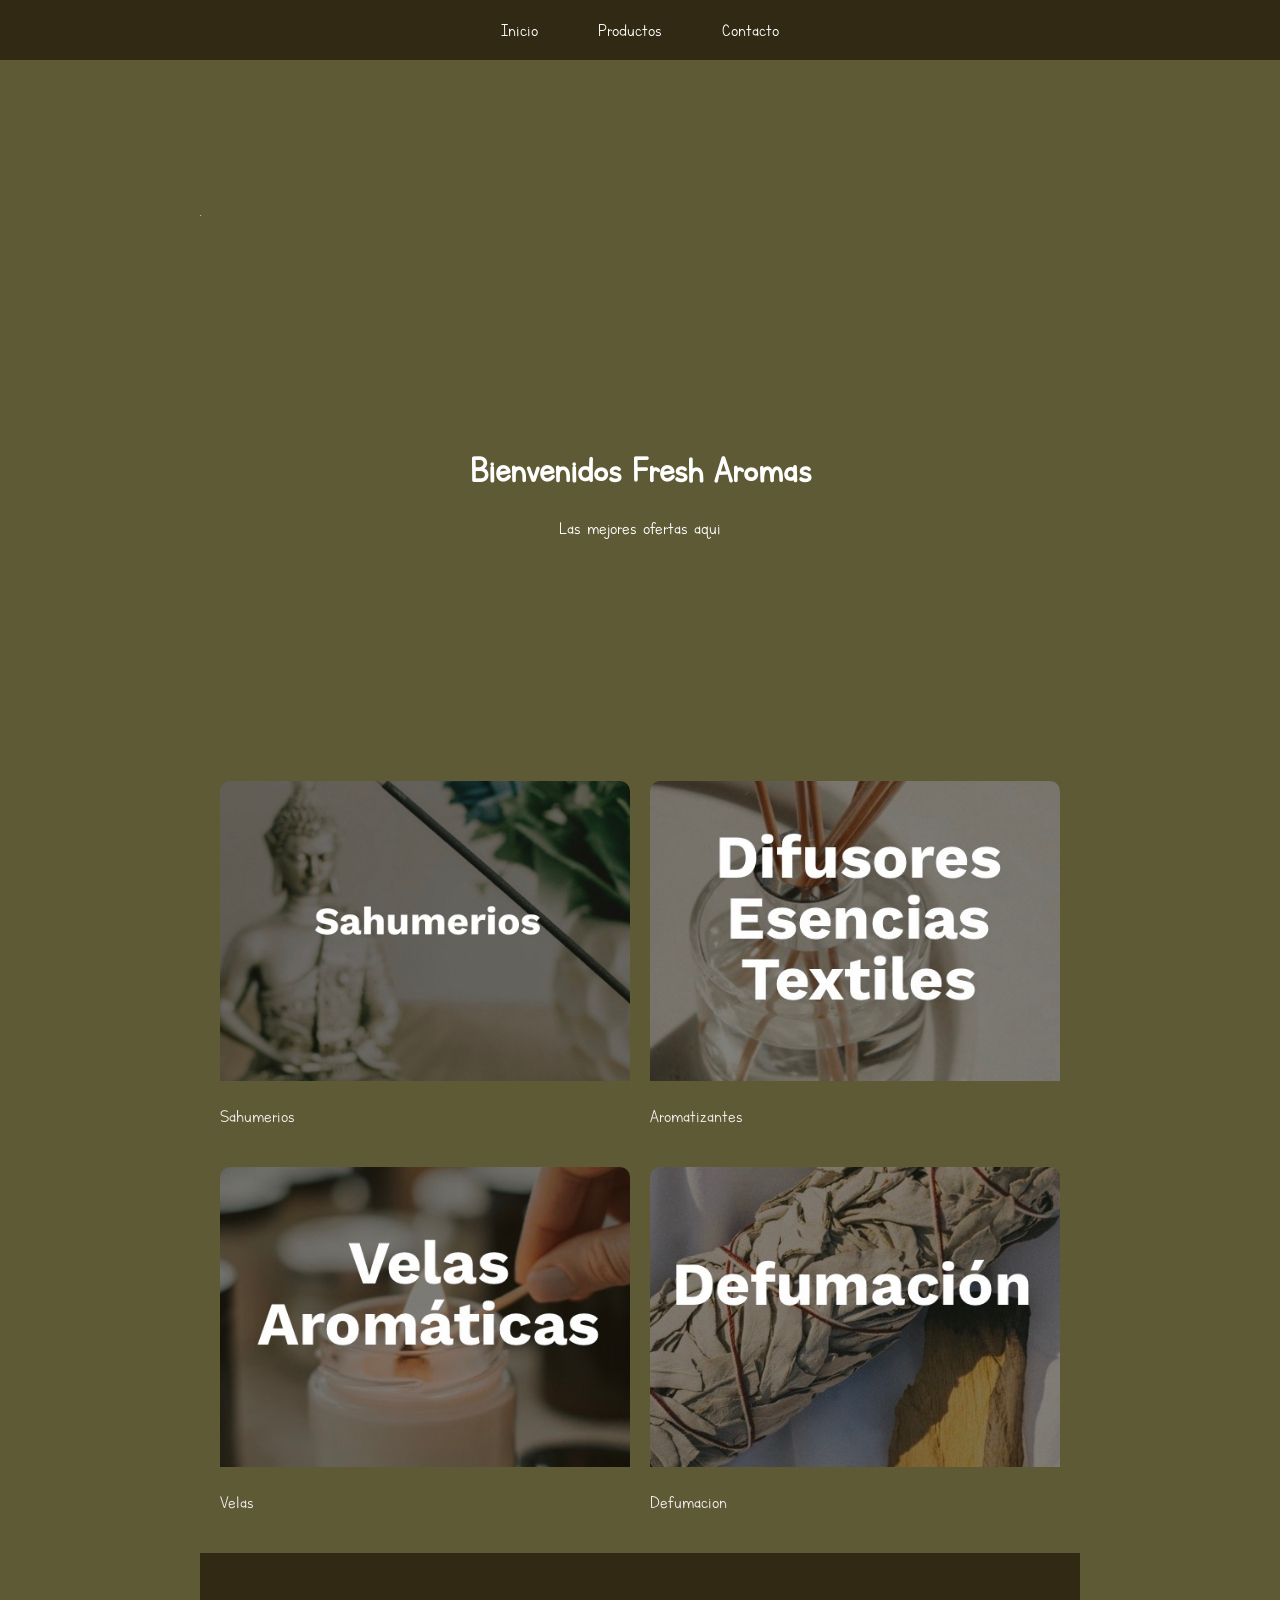
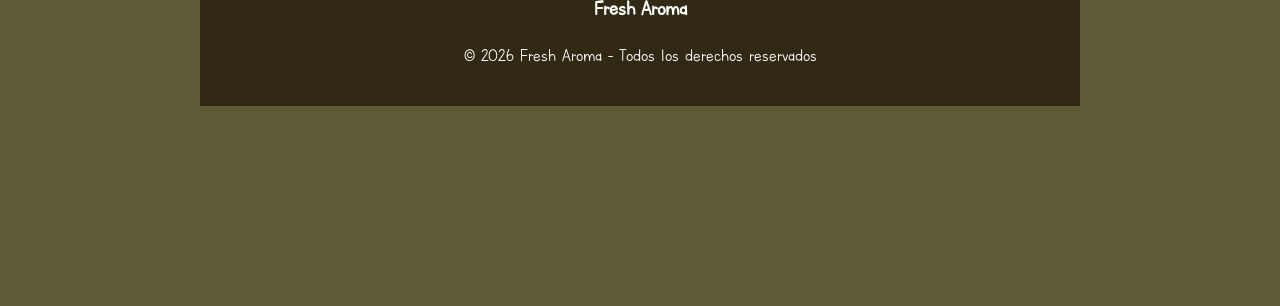
==== index.html @ 092d86e5 "Update index.html" ====
<!DOCTYPE html>
<html lang="es">
<head>
    <meta charset="UTF-8">
    <title>Fresh Aroma</title>
    <link rel="stylesheet" href="style.css">
    <link rel="shortcut icon" href="contenido\logo 2.png" />.
    <meta name="viewport" content="width=device-width, initial-scale=1.0">
</head>

<div class="menu-fijo">    
    <nav style="display: flex; gap: 20px;">
        <a href="index.html">Inicio</a>
        <a href="sahumerios.html">Productos</a>
        <a href="contacto.html">Contacto</a>
    </nav>
</div>

<header class="banner-container">
    <video autoplay muted loop playsinline id="banner-video">
      <source src="contenido\vid3.mp4" type="video/mp4">
      Tu navegador no soporta videos.  
    </video>
    
    <div class="banner-content">
        <h1>Bienvenidos Fresh Aromas</h1>
        <p>Las mejores ofertas aqui</p>
    </div>
</header>

<section class="contenedor-secciones">
  <div class="seccion-item">
    <img src="contenido\IMG_5991.jpeg" alt="Sahumerios">
    <p>Sahumerios</p>
</div>

<div class="seccion-item">
    <img src="contenido\IMG_5992.jpeg" alt="Aromatizantes">
    <p>Aromatizantes</p>
</div>

<div class="seccion-item">
    <img src="contenido\IMG_5993.jpeg" alt="Velas">
    <p>Velas</p>
</div>

<div class="seccion-item">
    <img src="contenido\IMG_5994.jpeg" alt="Defumacion">
    <p>Defumacion</p>
</div>

</section>
    
<footer>
<h3>Fresh Aroma</h3>
<p>© 2026 Fresh Aroma - Todos los derechos reservados</p>
</footer>

</html>
---- style.css ----
@font-face {
    
    font-family: "Test";
    src: url('contenido/test.ttf') format('truetype');
}

body {
    
    font-family: "Test", Arial, sans-serif;
    font-size: 20px;
    background: #5e5a35;
    color: #f4efef;
    margin: 200px;
    padding: 0;
    
}

.banner-container {
position: relative;
height: 60vh;
overflow: hidden;
display: flex;
align-items: center;
justify-content: center;
color: #ffffff;
    
}

#banner-video{
    
    position: absolute;
    top: 0;
    left: 0;
    width: 100%;
    height: 100%;
    object-fit: cover;
    z-index: -1;
    
}

.banner-container::after{
    
    content: "";
    position: absolute;
    top: 0;
    left: 0;
    width: 0;
    height: 0;
    background: rgb(0, 0, 0);
    z-index: 0;
    
}

.banner-content {
    
    position: relative;
    z-index: 1;
    text-align: center;
    
}

.banner-principal {
    
   display:flex;
   flex-direction: column;
   justify-content: center;
   align-items: center;
   text-align: center;
   gap: 10px;
    
}

.fresh-aromas {
    
    font-style: italic;
display:flex;
   justify-content: center;
   align-items: center;
   text-align: center;
   height: 100px;
    
}

header img{
    
    max-width: 100%;
    max-height: 200px;
    height: auto;
    object-fit: cover;
    margin-top: 15px;
    display: block;
    
}

.contenedor-secciones {
    
    display: grid;
    grid-template-columns: repeat(2,1fr);
    gap: 20px;
    padding: 20px;
    max-width: 1000px;
    margin: 0 auto;
    
}

.seccion-item{
    
    position: relative;
    overflow: hidden;
    border-radius: 10px;
    cursor: pointer;
    
}

.seccion-item img {
    
    width: 100%;
    height: 300px;
    object-fit: cover;
    transition: transform 0.5s ease;
    
}

.seccion-item:hover img{
    
    transform: scale(1.1);
    
}

.navegacion-principal ul{
    
    display: flex;
    justify-content: center;
    list-style: none;
    gap:30px;
    padding: 20px 0;
    
}

.navegacion-principal a{
    
    color: #f8f7f7;
   text-decoration: none;
   font-weight: bold;
    
}

button{
    
    background: #726240;
    color: white;
    border: none;
    padding: 10px 20px;
    border-radius: 5px;
    cursor: pointer;
    
}

button:hover{
    
 background: #493d24;
    
}

footer{
    
    background: #312913;
    color: white;
    text-align: center;
    padding: 20px;
    
}

@media (max-width: 768px) {
    
    footer{
        
        flex-direction :column;
        align-items:center;
        
    }
    
}

.productos {
    
    padding: 40px;
    text-align: center;
    
}

/* GRILLA */

.grid-productos {
    
    display: grid;
    grid-template-columns: repeat(auto-fit, minmax(250px, 1fr));
    gap: 30px;
    margin-top: 30px;
    
}

/* TARJETA */

.producto {
    
    background: white;
    border-radius: 12px;
    padding: 15px;
    box-shadow: 0px 4px 10px rgba(0, 0, 0, 0.678);
    transition: transform 0.2s;
    
}

.producto:hover {
    
    transform: scale(1.05);
    
}

/* IMAGEN */

.producto img {
    
    width: 100%;
    border-radius: 10px;
    
}

/* TEXTO */

.producto h3 {
    
    margin-top: 10px;
    color: rgb(90, 87, 87)
    
}

.producto p {
    
    font-size: 14px;
    color: #555;
    
}

/* PRECIO */

.precio {
    
    font-weight: bold;
    color: #25ac46;
    margin: 10px 0;
    
}

/* BOTÓN */

.producto button {
    
    background-color: #7a4b2c;
    color: white;
    border: none;
    padding: 10px 15px;
    border-radius: 8px;
    cursor: pointer;
    
}

.producto button:hover {
    
    background-color: #7a4b2c;
    color: white;
}

.intro {
    
text-align: center;
padding: 20px;
    
}

h1 {
    
text-align: center;
    
}

.menu-fijo {
    
    position: fixed; /* Fija el menú */
    top: 0;          /* Alinea arriba */
    left: 0;
    width: 100%;    /* Ancho completo */
    background-color: #312913; /* Color de fondo */
    color: white;
    z-index: 1000;  /* Asegura que esté por encima de todo */
    height: 60px;    /* Altura definida */
    text-align: center;
    
}

.menu-fijo nav {
    
display: flex;
justify-content: center;
align-items: center;
gap: 40px;
height: 100%;
    
}

.menu-fijo ul {
    
    margin: 0;
    padding: 0;
    list-style: none;
    display: flex;
    justify-content: center;
    line-height: 60px;
    text-align: center;
    
}

.menu-fijo a {
    
    text-decoration: none;
    color: white;
    padding: 0 20px;
    display: block;
    text-align: center;
    
}

.beneficios {
    
padding: 40px;
text-align: center;
background-color: #5e5a35;
    
}

.lista-beneficios {
    
display: grid;
grid-template-columns: repeat(3, 1fr);
gap: 40px;
max-width: 1000px;
margin: 0 auto;
    
}

.beneficio {
    
text-align: center;
    
}

.beneficio h3 {
    
margin: 0 0 10px 0;
    
}

.beneficio p {
    
margin: 0;
    
}

/* Links sin seleccionar */

a {
    
    color: #d6c091;
    text-decoration: none;
    
}

/* Links cuando el mouse pasa por encima */

a:hover {
    
    color: #faf6f1;
    text-decoration: underline;
    
}

.carrito{
    width: 90%;
    margin: 50px auto;
    text-align: center;
}

.carrito table{
    width: 100%;
    border-collapse: collapse;
    margin: 20px 0;
}

.carrito th,
.carrito td{
    border: 1px solid #ccc;
    padding: 10px;
}

.carrito th{
    background-color: #e6d3b3;
}

.carrito input{
    width: 60px;
    text-align: center;
}

.carrito button{
    padding: 10px 20px;
    margin-top: 15px;
    font-size: 16px;
    cursor: pointer;
}

#resultado{
    margin-top: 20px;
    font-size: 18px;
}
table {
    margin: 20px auto;
}

th {
    color: #312913;
    font-weight: bold;
}

td {
    background-color: #f5f0e6;
    color: #312913;
}

select {
    padding: 5px;
    border-radius: 5px;
}

#resultado {
    background-color: #e6d3b3;
    color: #312913;
    padding: 15px;
    border-radius: 10px;
    width: 50%;
    margin: 20px auto;
}
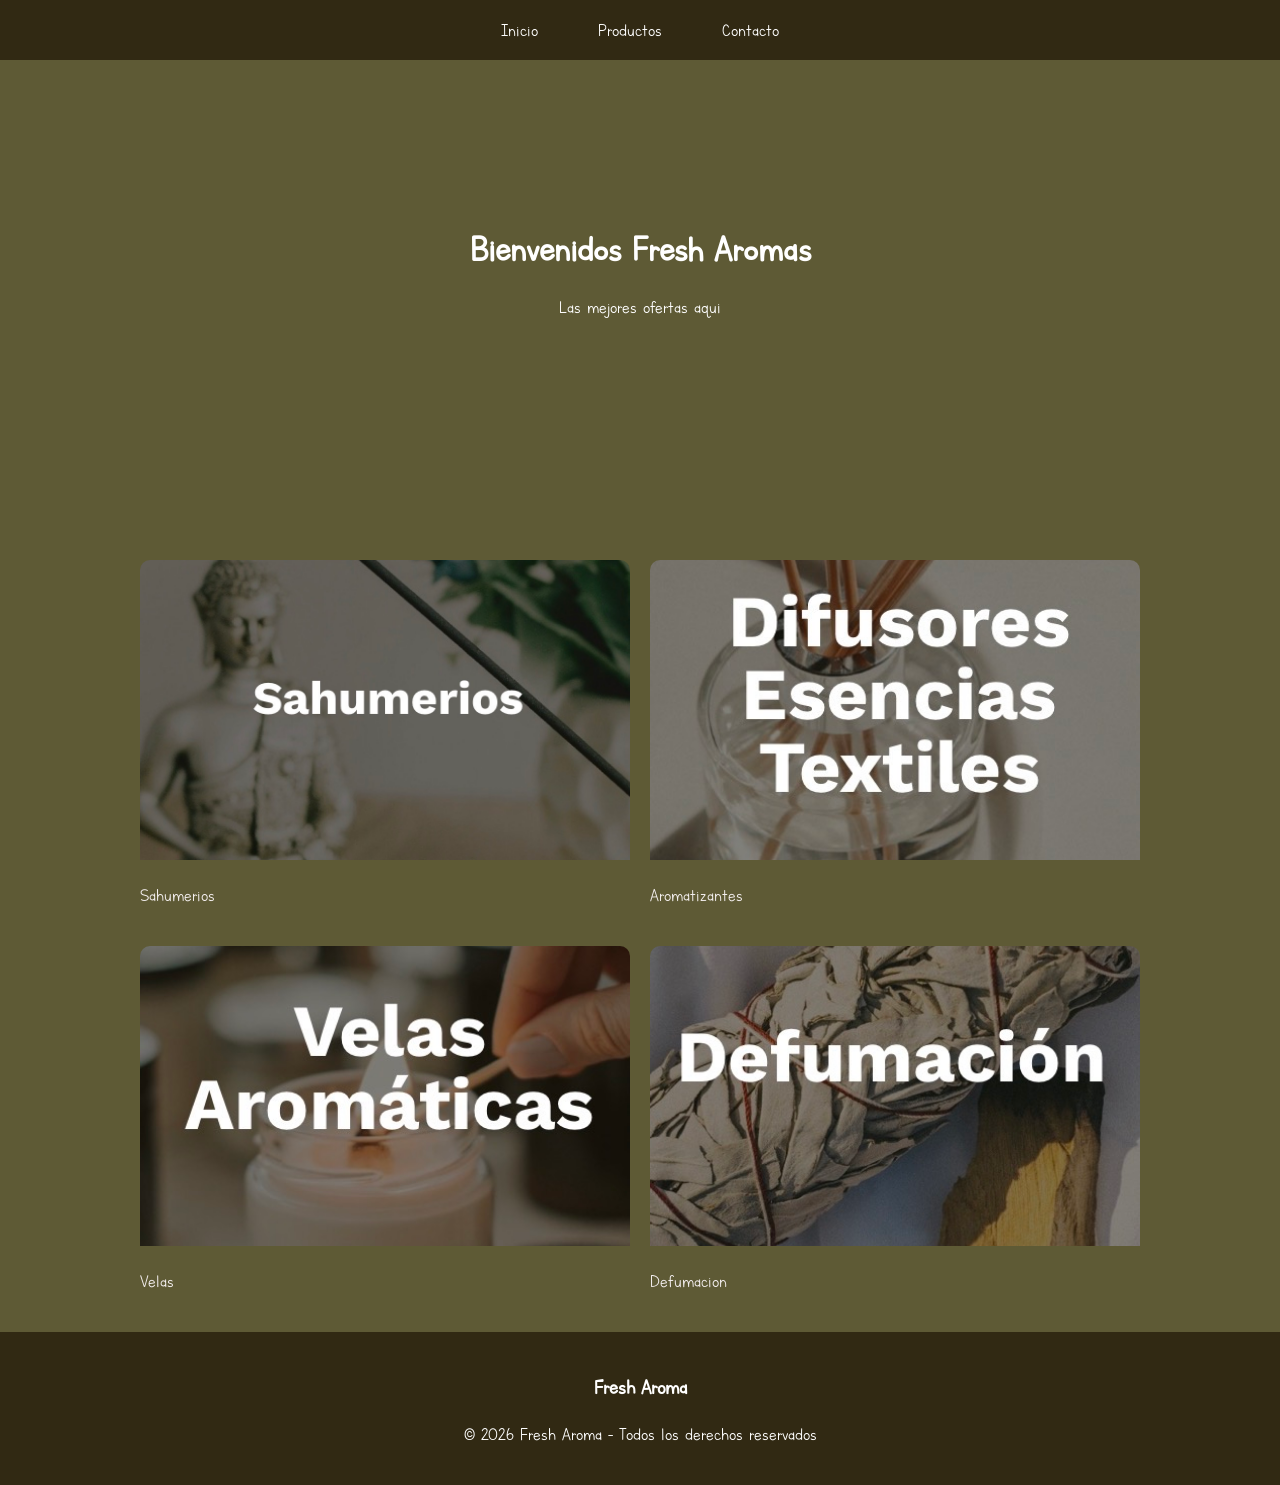
==== commit a854c74b: "Update index.html" ====
--- a/index.html
+++ b/index.html
@@ -4,10 +4,11 @@
     <meta charset="UTF-8">
     <title>Fresh Aroma</title>
     <link rel="stylesheet" href="style.css">
-    <link rel="shortcut icon" href="contenido\logo 2.png" />.
+    <link rel="shortcut icon" href="contenido/logo 2.png">
     <meta name="viewport" content="width=device-width, initial-scale=1.0">
 </head>
-
+    
+<body>
 <div class="menu-fijo">    
     <nav style="display: flex; gap: 20px;">
         <a href="index.html">Inicio</a>
@@ -55,5 +56,5 @@
 <h3>Fresh Aroma</h3>
 <p>© 2026 Fresh Aroma - Todos los derechos reservados</p>
 </footer>
-
+</body>
 </html>
--- a/style.css
+++ b/style.css
@@ -5,16 +5,13 @@
 }
 
 body {
-    
     font-family: "Test", Arial, sans-serif;
     font-size: 20px;
     background: #5e5a35;
     color: #f4efef;
-    margin: 200px;
+    margin: 0;
     padding: 0;
-    
-}
-
+}
 .banner-container {
 position: relative;
 height: 60vh;
@@ -81,15 +78,10 @@
     
 }
 
-header img{
-    
+header img {
     max-width: 100%;
     max-height: 200px;
     height: auto;
-    object-fit: cover;
-    margin-top: 15px;
-    display: block;
-    
 }
 
 .contenedor-secciones {
@@ -192,14 +184,11 @@
 /* GRILLA */
 
 .grid-productos {
-    
     display: grid;
-    grid-template-columns: repeat(auto-fit, minmax(250px, 1fr));
+    grid-template-columns: repeat(4, 1fr);
     gap: 30px;
     margin-top: 30px;
-    
-}
-
+}
 /* TARJETA */
 
 .producto {
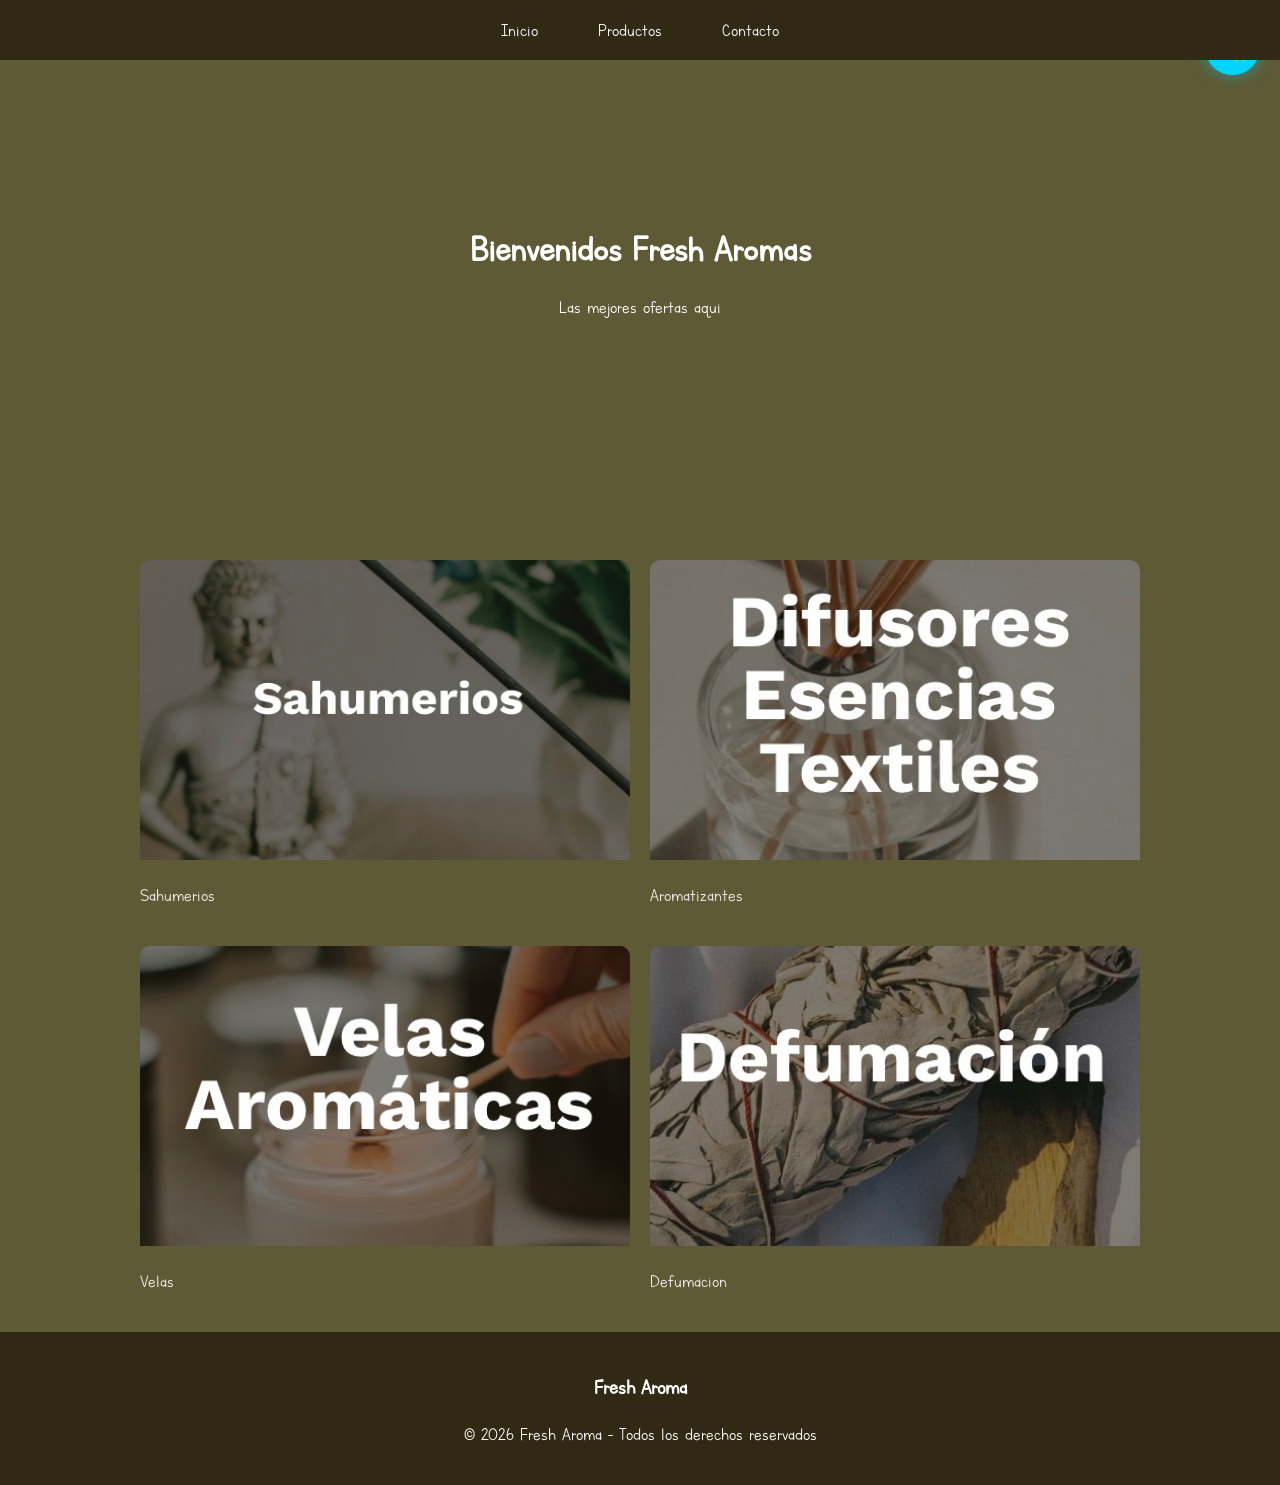
==== commit 79d56798: "Update index.html" ====
--- a/index.html
+++ b/index.html
@@ -1,5 +1,5 @@
 <!DOCTYPE html>
-<html lang="es">
+<html lang="es"data-theme="light">
 <head>
     <meta charset="UTF-8">
     <title>Fresh Aroma</title>
@@ -9,6 +9,11 @@
 </head>
     
 <body>
+ <button id="toggle-theme" class="theme-btn">
+      <span id="theme-icon">🌞</span>
+  </button>
+    
+    
 <div class="menu-fijo">    
     <nav style="display: flex; gap: 20px;">
         <a href="index.html">Inicio</a>
@@ -56,5 +61,7 @@
 <h3>Fresh Aroma</h3>
 <p>© 2026 Fresh Aroma - Todos los derechos reservados</p>
 </footer>
+<script src="script.js" defer></script>
+    
 </body>
 </html>
--- a/style.css
+++ b/style.css
@@ -12,6 +12,32 @@
     margin: 0;
     padding: 0;
 }
+/*dia*/
+html[data-theme="light"] {
+    --fondo-pantalla: #eef4ff;
+    --fondo-tarjeta: #0044cc;
+    --texto-principal: #000000;
+}
+
+/* noche */
+
+html[data-theme="dark"] {
+    --fondo-pantalla: #0f172a;
+    --fondo-tarjeta: #111827;
+    --texto-principal: #ffffff;
+}
+
+/* tecno efecto */
+
+.container {
+    border: 2px solid #00d4ff;
+    box-shadow:
+        0 0 10px rgba(0,212,255,0.4),
+        0 0 30px rgba(0,212,255,0.2);
+}
+
+
+
 .banner-container {
 position: relative;
 height: 60vh;
@@ -67,6 +93,16 @@
     
 }
 
+.banner{
+    width: 100%;
+    max-width: 1200px;
+    height: auto;
+    display: block;
+    margin: 0 auto;
+    border: none;
+}
+
+
 .fresh-aromas {
     
     font-style: italic;
@@ -135,6 +171,23 @@
    text-decoration: none;
    font-weight: bold;
     
+}.theme-btn {
+    position: fixed;
+    top: 20px;
+    right: 20px;
+    width: 55px;
+    height: 55px;
+    border-radius: 50%;
+    font-size: 24px;
+    background: #00d4ff;
+    border: none;
+    cursor: pointer;
+    box-shadow: 0 0 15px rgba(0,212,255,0.5);
+    z-index: 1000;
+}
+
+.theme-btn:hover {
+    transform: scale(1.1);
 }
 
 button{
@@ -389,7 +442,7 @@
 .carrito th,
 .carrito td{
     border: 1px solid #ccc;
-    padding: 10px;
+    padding: 5px;
 }
 
 .carrito th{
@@ -439,4 +492,8 @@
     width: 50%;
     margin: 20px auto;
 }
-
+img {
+    border: none !important;
+    outline: none !important;
+    box-shadow: none !important;
+}
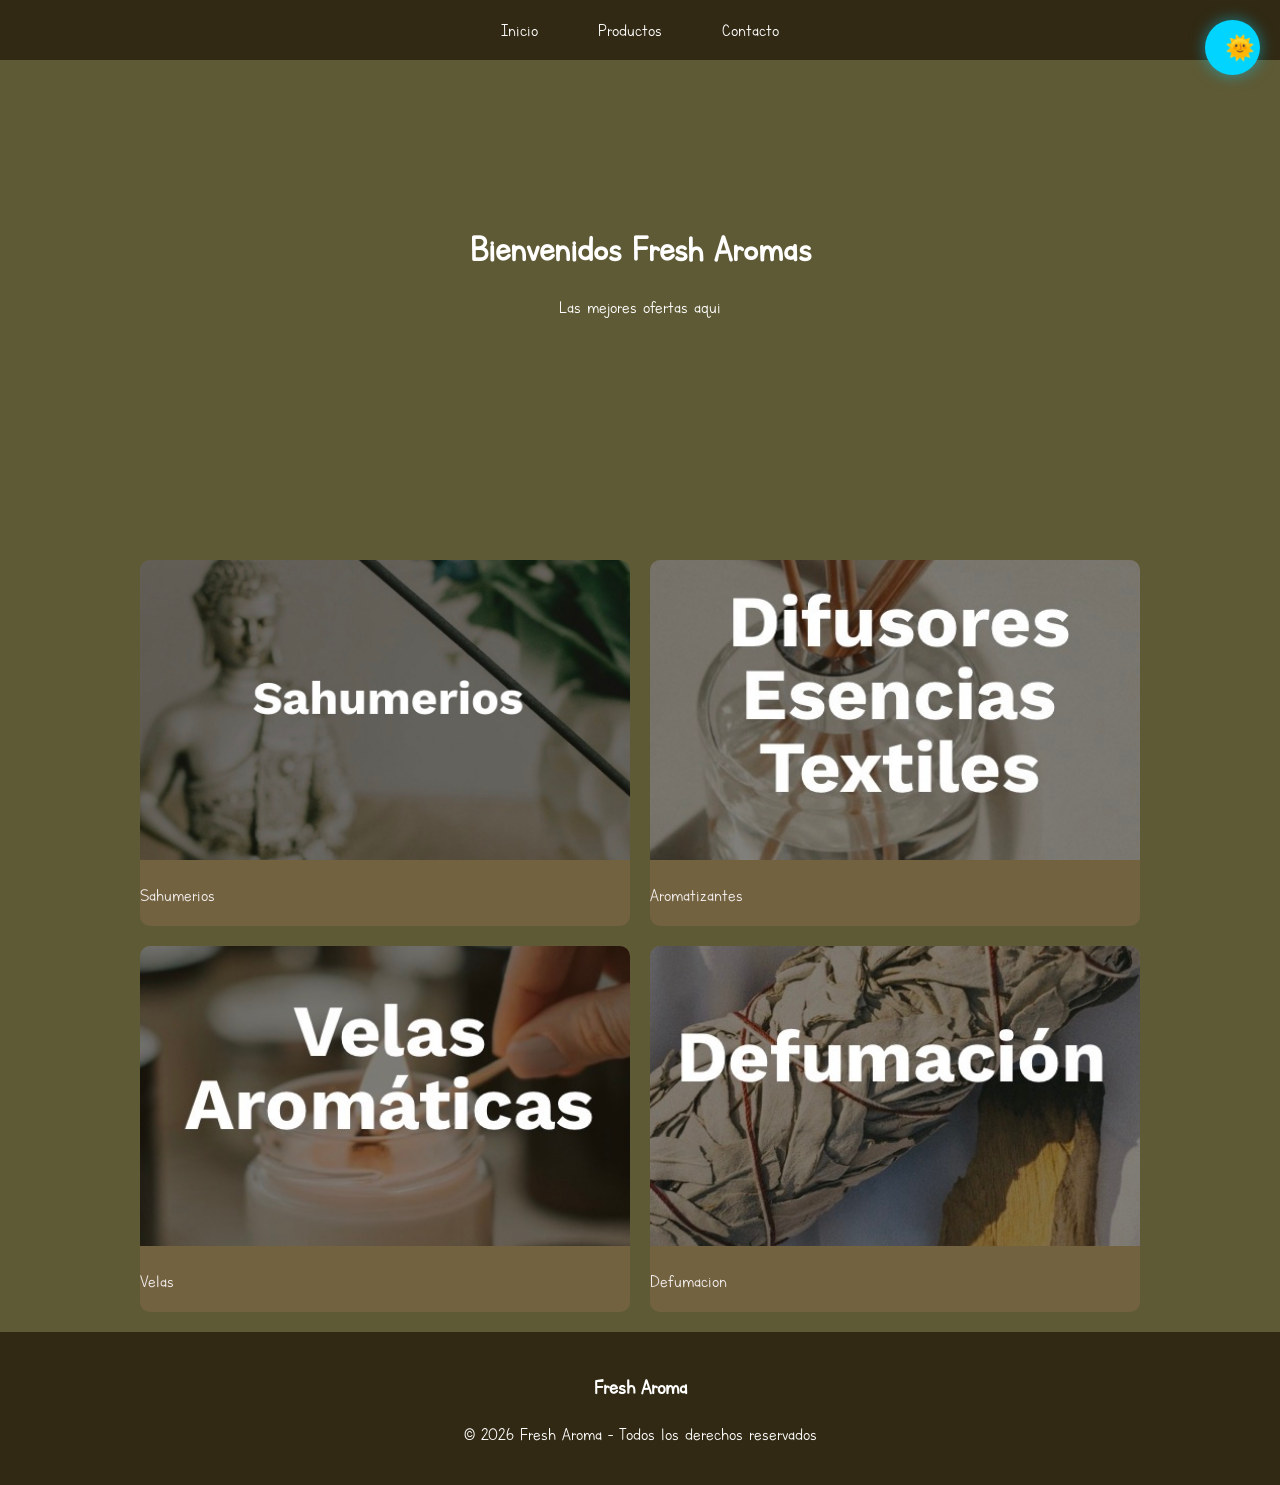
==== commit 76f3938b: "Update index.html" ====
--- a/index.html
+++ b/index.html
@@ -8,17 +8,16 @@
     <meta name="viewport" content="width=device-width, initial-scale=1.0">
 </head>
     
-<body>
- <button id="toggle-theme" class="theme-btn">
-      <span id="theme-icon">🌞</span>
-  </button>
-    
-    
+<body>   
 <div class="menu-fijo">    
     <nav style="display: flex; gap: 20px;">
         <a href="index.html">Inicio</a>
         <a href="sahumerios.html">Productos</a>
         <a href="contacto.html">Contacto</a>
+
+         <button id="toggle-theme" class="theme-btn">
+      <span id="theme-icon">🌞</span>
+  </button>
     </nav>
 </div>
 
--- a/style.css
+++ b/style.css
@@ -1,42 +1,25 @@
 @font-face {
-    
     font-family: "Test";
     src: url('contenido/test.ttf') format('truetype');
 }
-
+html[data-theme="light"] {
+    --fondo-pantalla: #5e5a35;
+    --texto-principal: #f4efef;
+}
+
+html[data-theme="dark"] {
+    --fondo-pantalla: #1a2233;
+    --texto-principal: #f4efef;
+} 
 body {
     font-family: "Test", Arial, sans-serif;
     font-size: 20px;
-    background: #5e5a35;
-    color: #f4efef;
+    background: var(--fondo-pantalla);
+    color: var(--texto-principal);
     margin: 0;
     padding: 0;
-}
-/*dia*/
-html[data-theme="light"] {
-    --fondo-pantalla: #eef4ff;
-    --fondo-tarjeta: #0044cc;
-    --texto-principal: #000000;
-}
-
-/* noche */
-
-html[data-theme="dark"] {
-    --fondo-pantalla: #0f172a;
-    --fondo-tarjeta: #111827;
-    --texto-principal: #ffffff;
-}
-
-/* tecno efecto */
-
-.container {
-    border: 2px solid #00d4ff;
-    box-shadow:
-        0 0 10px rgba(0,212,255,0.4),
-        0 0 30px rgba(0,212,255,0.2);
-}
-
-
+    transition: all 0.4s ease;
+}
 
 .banner-container {
 position: relative;
@@ -497,3 +480,105 @@
     outline: none !important;
     box-shadow: none !important;
 }
+/* MODO DÍA */
+
+html[data-theme="light"] .menu-fijo {
+    background-color: #312913;
+}
+
+html[data-theme="light"] footer {
+    background-color: #312913;
+}
+
+html[data-theme="light"] .seccion-item {
+    background-color: #726240;
+}
+
+/* MODO NOCHE */
+
+html[data-theme="dark"] .menu-fijo {
+    background-color: #111827;
+}
+
+html[data-theme="dark"] footer {
+    background-color: #111827;
+}
+
+html[data-theme="dark"] .seccion-item {
+    background-color: #1f2937;
+}
+
+html[data-theme="dark"] a {
+    color: #7dd3fc;
+}
+
+html[data-theme="dark"] a:hover {
+    color: white;
+}
+
+html[data-theme="dark"] .banner-content {
+    color: white;
+}
+
+html[data-theme="dark"] .theme-btn {
+    background: #facc15;
+}
+html[data-theme="dark"] .menu-fijo {
+    background-color: #111827;
+}
+
+html[data-theme="dark"] footer {
+    background-color: #111827;
+}
+
+html[data-theme="dark"] .seccion-item {
+    background-color: #1f2937;
+}
+
+html[data-theme="dark"] .producto {
+    background-color: #273449;
+}
+
+html[data-theme="dark"] .producto h3 {
+    color: #ffffff;
+}
+
+html[data-theme="dark"] .producto p {
+    color: #d1d5db;
+}
+
+html[data-theme="dark"] td {
+    background-color: #273449;
+    color: white;
+}
+
+html[data-theme="dark"] th {
+    background-color: #1f2937;
+    color: white;
+}
+
+html[data-theme="dark"] #resultado {
+    background-color: #273449;
+    color: white;
+}
+
+html[data-theme="dark"] input,
+html[data-theme="dark"] select,
+html[data-theme="dark"] textarea {
+    background-color: #1f2937;
+    color: white;
+    border: 1px solid #4b5563;
+}
+
+html[data-theme="dark"] a {
+    color: #7dd3fc;
+}
+
+html[data-theme="dark"] a:hover {
+    color: white;
+}
+
+html[data-theme="dark"] .theme-btn {
+    background: #facc15;
+    color: black;
+}
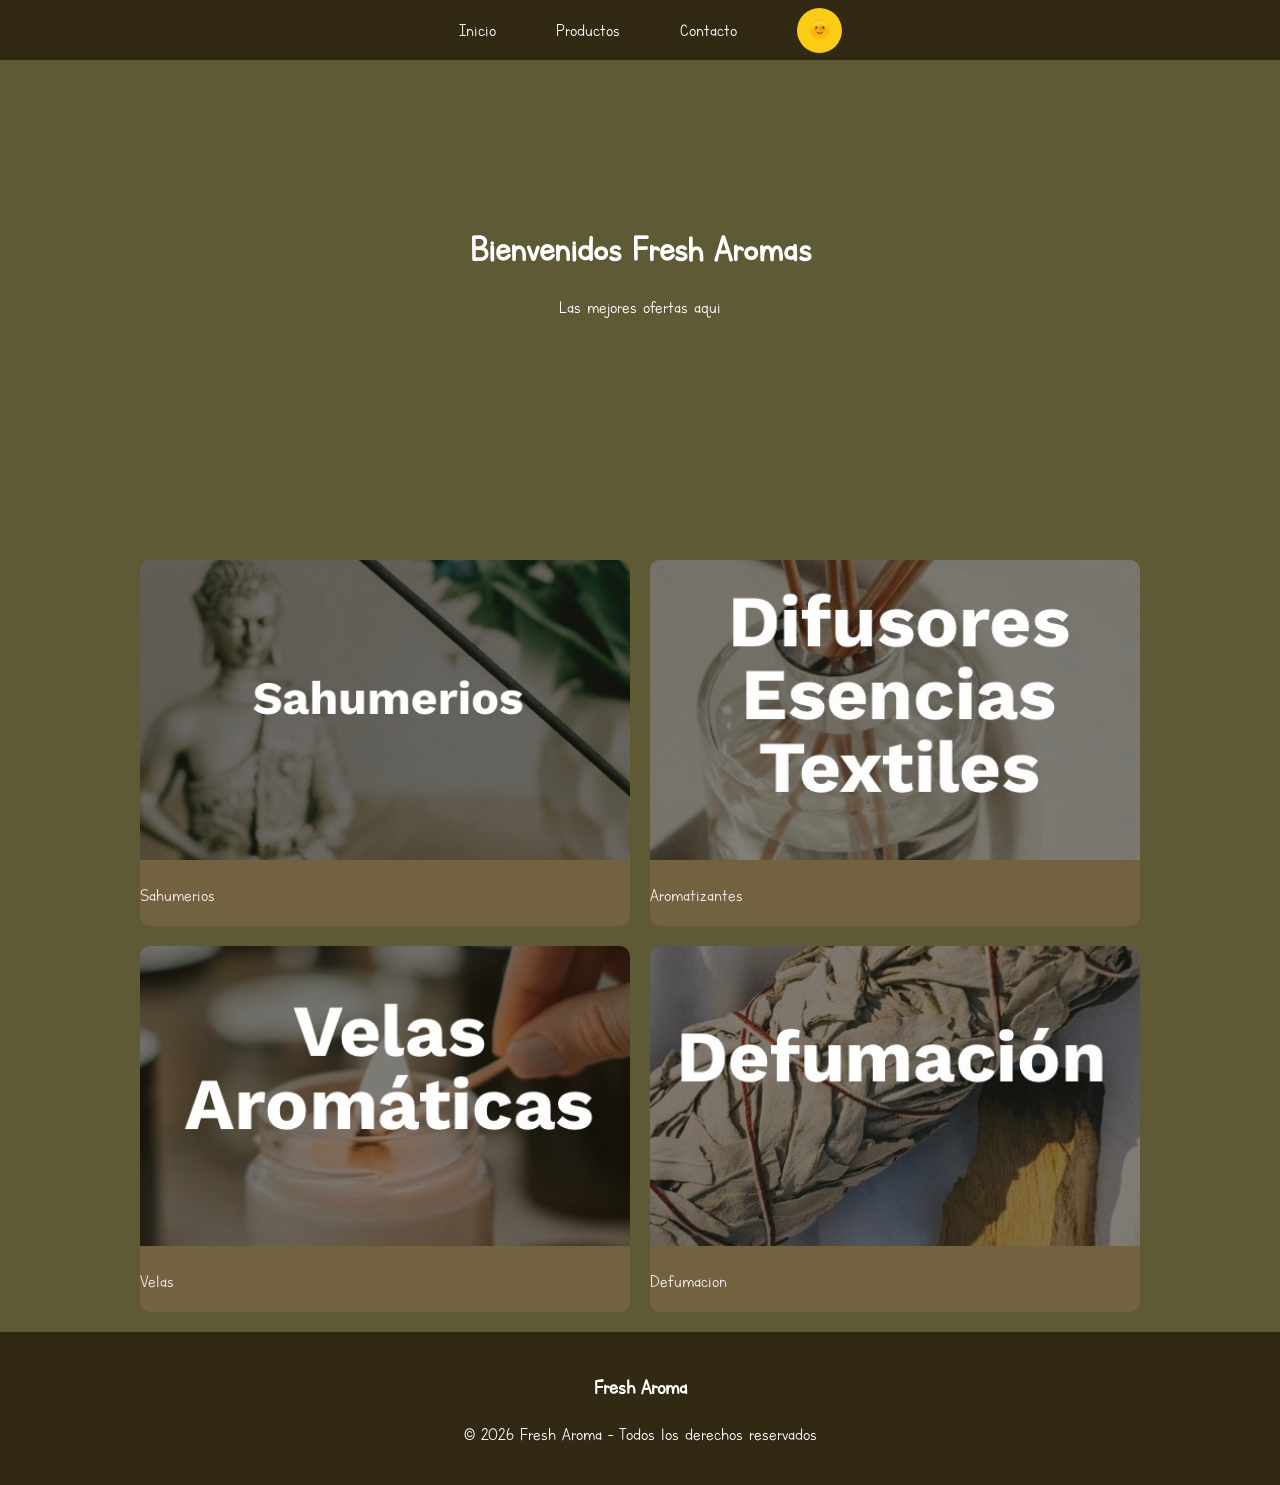
==== commit 87bd9087: "Update index.html" ====
--- a/index.html
+++ b/index.html
@@ -1,5 +1,5 @@
 <!DOCTYPE html>
-<html lang="es"data-theme="light">
+<html lang="es" data-theme="light">
 <head>
     <meta charset="UTF-8">
     <title>Fresh Aroma</title>
--- a/style.css
+++ b/style.css
@@ -155,18 +155,21 @@
    font-weight: bold;
     
 }.theme-btn {
-    position: fixed;
-    top: 20px;
-    right: 20px;
-    width: 55px;
-    height: 55px;
+    width: 45px;
+    height: 45px;
+    display: flex;
+    align-items: center;
+    justify-content: center;
+    
     border-radius: 50%;
-    font-size: 24px;
-    background: #00d4ff;
     border: none;
+    
     cursor: pointer;
-    box-shadow: 0 0 15px rgba(0,212,255,0.5);
-    z-index: 1000;
+    font-size: 22px;
+
+    margin-left: 20px;
+
+    background-color: #facc15;
 }
 
 .theme-btn:hover {
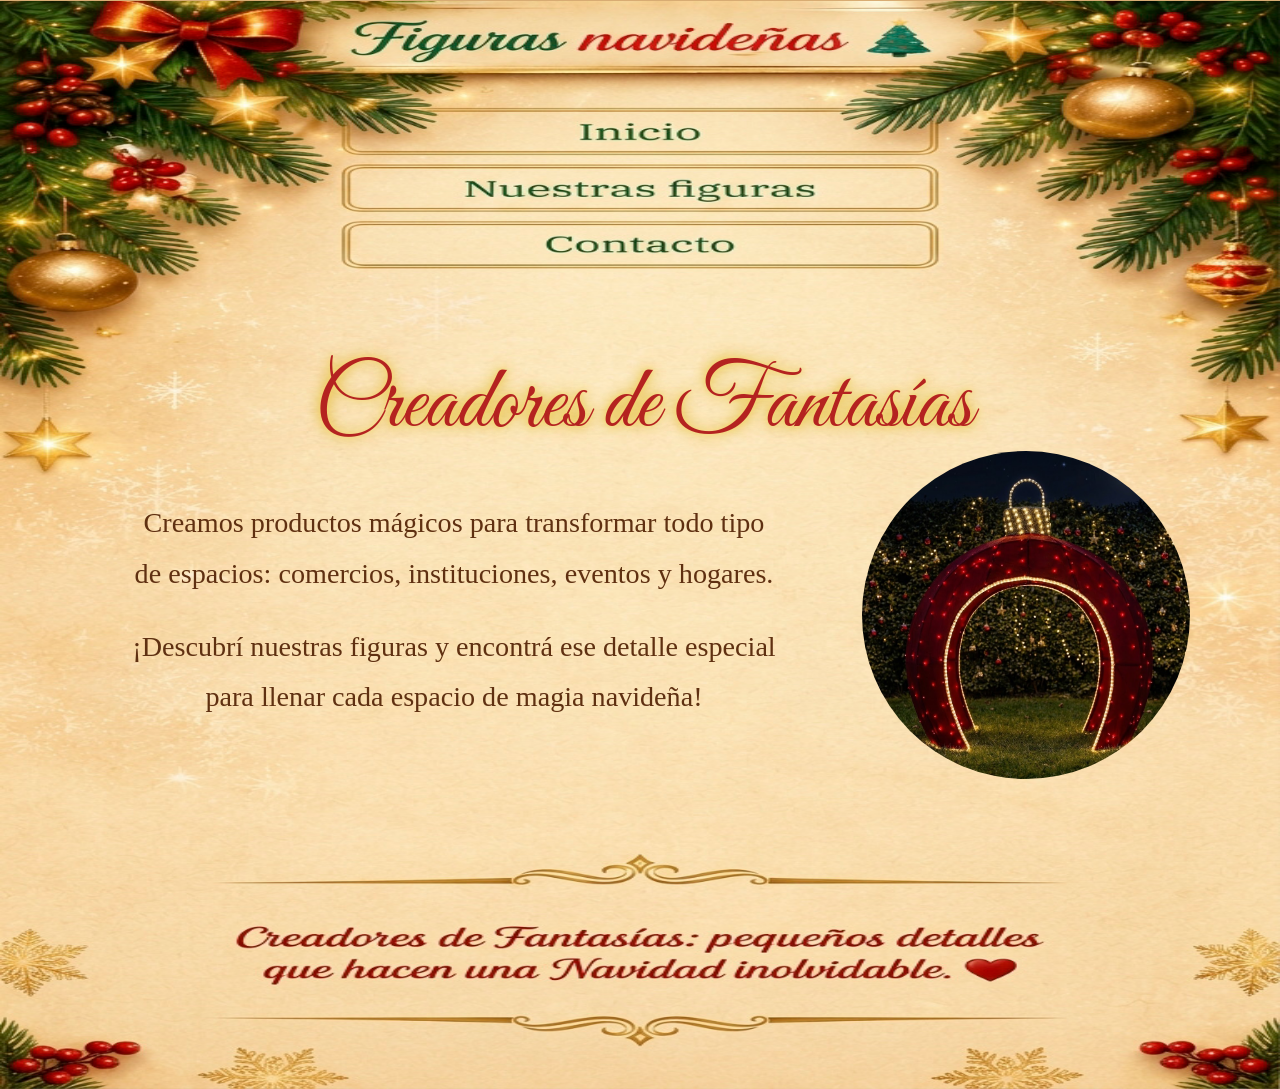
==== commit 77cc4bf8: "Add files via upload" ====
--- a/index.html
+++ b/index.html
@@ -1,66 +1,55 @@
+
 <!DOCTYPE html>
-<html lang="es" data-theme="light">
+<html lang="es">
 <head>
     <meta charset="UTF-8">
-    <title>Fresh Aroma</title>
-    <link rel="stylesheet" href="style.css">
-    <link rel="shortcut icon" href="contenido/logo 2.png">
     <meta name="viewport" content="width=device-width, initial-scale=1.0">
+    <meta name="description" content="Creadores de Fantasías. Figuras navideñas para llenar tu hogar de magia.">
+    <title>Creadores de Fantasías | Navidad</title>
+    <link rel="stylesheet" href="estilos.css">
 </head>
-    
-<body>   
-<div class="menu-fijo">    
-    <nav style="display: flex; gap: 20px;">
-        <a href="index.html">Inicio</a>
-        <a href="sahumerios.html">Productos</a>
-        <a href="contacto.html">Contacto</a>
 
-         <button id="toggle-theme" class="theme-btn">
-      <span id="theme-icon">🌞</span>
-  </button>
-    </nav>
-</div>
+<body class="pagina-inicio pagina-fondo-navidad">
 
-<header class="banner-container">
-    <video autoplay muted loop playsinline id="banner-video">
-      <source src="contenido\vid3.mp4" type="video/mp4">
-      Tu navegador no soporta videos.  
-    </video>
-    
-    <div class="banner-content">
-        <h1>Bienvenidos Fresh Aromas</h1>
-        <p>Las mejores ofertas aqui</p>
-    </div>
-</header>
+    <main class="marco-pagina">
+        
+        <picture class="fondo-responsive">
+            <source media="(max-width: 700px)" srcset="img/fondoceluinicio.jpg">
+            <img src="img/fondo-navidad1.png" alt="" class="fondo-navidad1">
+        </picture>
 
-<section class="contenedor-secciones">
-  <div class="seccion-item">
-    <img src="contenido\IMG_5991.jpeg" alt="Sahumerios">
-    <p>Sahumerios</p>
-</div>
+        <nav class="zona-menu-superior" aria-label="Menú principal">
+            <a href="index.html" aria-label="Inicio" title="Inicio"></a>
+            <a href="productos.html" aria-label="Nuestras figuras" title="Nuestras figuras"></a>
+            <a href="contactos.html" aria-label="Contacto" title="Contacto"></a>
+        </nav>
 
-<div class="seccion-item">
-    <img src="contenido\IMG_5992.jpeg" alt="Aromatizantes">
-    <p>Aromatizantes</p>
-</div>
+        <section class="presentacion">
+            <div class="presentacion-texto">
 
-<div class="seccion-item">
-    <img src="contenido\IMG_5993.jpeg" alt="Velas">
-    <p>Velas</p>
-</div>
+                <h1>Creadores de Fantasías</h1>
 
-<div class="seccion-item">
-    <img src="contenido\IMG_5994.jpeg" alt="Defumacion">
-    <p>Defumacion</p>
-</div>
+                <p>
+                    Creamos productos mágicos para transformar
+                    todo tipo de espacios: comercios, instituciones,
+                    eventos y hogares.
+                </p>
 
-</section>
-    
-<footer>
-<h3>Fresh Aroma</h3>
-<p>© 2026 Fresh Aroma - Todos los derechos reservados</p>
-</footer>
-<script src="script.js" defer></script>
-    
+                <p>
+                    ¡Descubrí nuestras figuras y encontrá
+                    ese detalle especial para llenar cada espacio
+                    de magia navideña!
+                </p>
+            </div>
+
+            <div class="presentacion-imagen">
+                <img src="img/portada.jpg"
+                     alt="Figuras navideñas de Creadores de Fantasías">
+            </div>
+        </section>
+    </main>
+
+    <script src="nieve.js"></script>
+
 </body>
 </html>
--- a/estilos.css
+++ b/estilos.css
@@ -0,0 +1,2444 @@
+
+/* =================================
+   CREADORES DE FANTASÍAS
+   Estilos generales
+================================= */
+
+@import url('https://fonts.googleapis.com/css2?family=Great+Vibes&display=swap');
+
+/* Colores de nuestro emprendimiento */
+:root {
+    --verde: #024902;
+    --rojo: #8d0101;
+    --dorado: #f8bb1f;
+    --blanco: #ffffff;
+    --crema: #d8ac73;
+    --texto: #060470;
+    --celeste: #0fc4ca;
+}
+
+/* Configuración general */
+* {
+    margin: 0;
+    padding: 0;
+    box-sizing: border-box;
+}
+
+body {
+    font-family: Georgia, "Times New Roman", serif;
+    background-color: var(--crema);
+    color: var(--texto);
+    line-height: 1.6;
+    overflow-y: auto;
+}
+
+
+/* MENÚ SUPERIOR */
+header {
+    background-color: #ebcaa0;
+    border-bottom: 2px solid var(--dorado);
+    position: sticky;
+    top: 0;
+    z-index: 100;
+    backdrop-filter: blur(5px);
+}
+
+.menu {
+    max-width: 1200px;
+    margin: auto;
+    padding: 18px 5%;
+    display: flex;
+    justify-content: space-between;
+    align-items: center;
+    gap: 20px;
+}
+
+.logo {
+    text-decoration: none;
+    font-family: 'Great Vibes', cursive;
+    font-size: 2.5rem;
+    font-weight: 400;
+    letter-spacing: 0;
+}
+
+.logo-verde {
+    color: var(--verde);
+}
+
+.logo-rojo {
+    color: var(--rojo);
+}
+
+.adorno {
+    color: var(--celeste);
+    margin-left: 5px;
+}
+
+/* ENLACES DEL MENÚ */
+.enlaces {
+    display: flex;
+    align-items: center;
+    gap: 25px;
+}
+
+.enlaces a {
+    color: var(--verde);
+    text-decoration: none;
+    font-size: 1rem;
+    transition: color 0.3s ease;
+}
+
+.enlaces a:hover {
+    color: var(--rojo);
+}
+
+.enlaces a:hover {
+    text-decoration: underline;
+    text-decoration-color: var(--dorado);
+    text-underline-offset: 6px;
+}
+
+/* PRESENTACIÓN */
+.presentacion {
+    max-width: 1200px;
+    min-height: 75vh;
+    margin: auto;
+    padding: 70px 5%;
+    display: flex;
+    flex-direction: row;
+    align-items: center;
+    justify-content: space-between;
+    gap: 60px;
+}
+
+.presentacion-texto {
+    flex: 1;
+}
+
+
+.presentacion h1 {
+    color: var(--rojo);
+   font-size: clamp(5.5rem, 10vw, 8.5rem);
+    line-height: 1.2;
+    margin-bottom: 25px;
+
+    text-shadow:
+        0 0 5px #f37272,
+        0 0 12px #e22727,
+        0 0 25px #9e0505;
+
+    animation: brilloTitulo 3s ease-in-out infinite;
+    font-family: 'Great Vibes', cursive;
+    font-weight: 400;
+    letter-spacing: 0;
+
+    transform: translateY(35px);
+    margin-top: 20px;
+    position: relative;
+    left: 40px;
+}
+
+@keyframes brilloTitulo {
+    0%, 100% {
+        transform: scale(1);
+        text-shadow:
+            0 0 5px #ece030,
+            0 0 12px #d3c507;
+    }
+    50% {
+        transform: scale(1.04);
+        text-shadow:
+            0 0 8px #19bd26,
+            0 0 20px #1b9403,
+            0 0 35px #085302;
+    }
+}
+
+.presentacion-texto > p:not(.subtitulo) {
+    font-size: 1.4rem;
+    line-height: 1.8;
+    margin-bottom: 30px;
+    transform: translateY(60px);
+}
+
+/* BOTÓN */
+.boton {
+    display: inline-block;
+    background-color: #fac534;
+    color: #350435;
+    padding: 14px 26px;
+    border: 1px solid #8f6502;
+    border-radius: 5px;
+    text-decoration: none;
+    font-weight: bold;
+    box-shadow: 0 0 12px #f0c65280;
+    transition: transform 0.3s ease, box-shadow 0.3s ease;
+}
+
+.boton:hover {
+    background-color: #f3d77e;
+    transform: translateY(-3px);
+    box-shadow: 0 0 20px #e5bd50;
+}
+
+/* FOTO DE PORTADA */
+.presentacion-imagen {
+    flex: 1;
+    min-width: 0;
+}
+
+.presentacion-imagen img {
+    width: 100%;
+    aspect-ratio: 1 / 1;
+    object-fit: cover;
+    border-radius: 50%;
+    transition: transform 2.0s ease-in-out;
+}
+
+.presentacion-imagen img:hover {
+    transform: scale(1.04);
+}
+
+/* PIE DE PÁGINA */
+footer {
+    text-align: center;
+    padding: 25px 15px;
+    border-top: 1px solid var(--dorado);
+    background-color: var(--crema);
+}
+
+
+/* ❄️ Nevada natural */
+.capa-nieve {
+    position: fixed;
+    inset: 0;
+    width: 100%;
+    height: 100%;
+    overflow: hidden;
+    pointer-events: none;
+    z-index: 10;
+}
+
+.copo-nieve {
+    position: absolute;
+    top: -10vh;
+    color: #fff;
+    line-height: 1;
+    user-select: none;
+    will-change: transform;
+    animation: caerCopo linear infinite;
+}
+
+@keyframes caerCopo {
+    from {
+        transform: translate3d(0, -10vh, 0) rotate(0deg);
+    }
+    to {
+        transform: translate3d(var(--deriva), 115vh, 0) rotate(360deg);
+    }
+}
+
+
+/* =================================
+   CATÁLOGO DE PRODUCTOS
+================================= */
+
+.catalogo {
+    width: min(1100px, 92%);
+    margin: 0 auto;
+    padding: 40px 0 70px;
+}
+
+
+
+.encabezado-catalogo {
+    text-align: center;
+    margin-bottom: 55px;
+    padding: 25px 10px;
+    background: transparent;
+    border: none;
+    border-radius: 0;
+    box-shadow: none;
+    animation: none;
+}
+
+
+@keyframes fondoNavideno {
+    0% {
+        background-position: 0% 50%;
+    }
+    50% {
+        background-position: 100% 50%;
+    }
+    100% {
+        background-position: 0% 50%;
+    }
+}
+
+
+
+
+.encabezado-catalogo h1 {
+    color: var(--rojo);
+    font-size: clamp(3rem, 6vw, 5rem);
+    line-height: 1.2;
+    margin-bottom: 25px;
+
+    text-shadow:
+        0 0 5px #ece030,
+        0 0 12px #d3c507;
+
+    animation: brilloCatalogo 3s ease-in-out infinite;
+    font-family: 'Great Vibes', cursive;
+    font-weight: 400;
+}
+
+@keyframes brilloCatalogo {
+    0%, 100% {
+        text-shadow:
+            0 0 5px #ece030,
+            0 0 12px #d3c507;
+    }
+
+    50% {
+        text-shadow:
+            0 0 8px #19bd26,
+            0 0 20px #1b9403,
+            0 0 35px #085302;
+    }
+}
+.encabezado-catalogo p {
+    max-width: 800px;
+    margin: 0 auto;
+    font-size: 1.4rem;
+    line-height: 1.8;
+    color: var(--texto);
+}
+
+
+/* Lista de figuras */
+
+.lista-productos {
+    display: flex;
+    flex-direction: column;
+    gap: 55px;
+}
+
+.producto-imagen {
+    flex: 1;
+    min-width: 0;
+    overflow: hidden;
+    border-radius: 25px;
+    background: transparent;
+}
+
+.producto {
+    display: flex;
+    align-items: center;
+    gap: 45px;
+    padding: 30px;
+    border: 1px solid #d87504;
+    border-radius: 24px;
+
+    background-color: #e9c5a1;
+    background-image:
+        radial-gradient(circle, rgba(255,255,255,0.85) 1.5px, transparent 2.5px),
+        radial-gradient(circle, rgba(255,255,255,0.65) 2px, transparent 3px),
+        radial-gradient(circle, rgba(255,255,255,0.8) 1px, transparent 2px);
+
+    background-size: 43px 43px, 67px 67px, 31px 31px;
+    background-position: 0 0, 20px 15px, 10px 25px;
+
+    box-shadow: 0 5px 18px rgba(75, 48, 12, 0.10);
+    position: relative;
+    overflow: hidden;
+}
+
+.producto:nth-child(even) {
+    flex-direction: row-reverse;
+}
+
+
+.producto-imagen {
+    flex: 1;
+    min-width: 0;
+    overflow: hidden;
+    border-radius: 25px;
+    background: transparent;
+}
+
+.producto-imagen img {
+    display: block;
+    width: 100%;
+    height: 350px;
+    object-fit: contain;
+    object-position: center;
+    border-radius: 25px;
+    box-shadow: 0 0 12px rgba(184, 134, 11, 0.20);
+    transition: transform 0.5s ease, box-shadow 0.5s ease;
+}
+
+.producto-imagen img:hover {
+    transform: scale(1.03);
+    box-shadow: 0 0 20px rgba(184, 134, 11, 0.45);
+}
+
+
+
+
+/* Texto de cada producto */
+
+.producto-info {
+    flex: 1;
+    min-width: 0;
+}
+
+.producto-info h2 {
+    font-family: Georgia, serif;
+    color: #024902;
+    font-size: clamp(1.5rem, 3vw, 2.2rem);
+    margin-bottom: 18px;
+}
+
+.producto-info p {
+    color: #39352f;
+    font-size: 1.05rem;
+    line-height: 1.9;
+}
+
+/* Adaptación para celulares */
+
+@media (max-width: 650px) {
+    .producto,
+    .producto:nth-child(even) {
+        flex-direction: column;
+        gap: 22px;
+        padding: 16px;
+    }
+
+    .producto-imagen,
+    .producto-info {
+        width: 100%;
+        flex: auto;
+    }
+
+    .lista-productos {
+        gap: 30px;
+    }
+}
+
+
+/* Fotos del catálogo: bordes redondeados y brillo rojo */
+.lista-productos .producto .producto-imagen {
+    border-radius: 25px;
+    overflow: hidden;
+    background: transparent;
+    clip-path: inset(0 round 25px);
+}
+
+.lista-productos .producto .producto-imagen img {
+    display: block;
+    width: 100%;
+    border-radius: 25px !important;
+    box-shadow: 0 0 15px 3px rgba(204, 1, 1, 0.45);
+    transition: transform 0.5s ease, box-shadow 0.5s ease;
+}
+
+.lista-productos .producto .producto-imagen img:hover {
+    transform: scale(1.03);
+    box-shadow: 0 0 28px 8px rgba(204, 1, 1, 0.75);
+}
+
+
+/* Se desactiva el adorno superior antiguo */
+body.pagina-fondo-navidad::before {
+    content: none;
+}
+
+/* Contenedor principal de la página de productos con las carpetas */
+.pagina-productos {
+    background-color: transparent !important;
+}
+
+.catalogo {
+    max-width: 1100px;
+    margin: 0 auto;
+    padding: 40px 20px 70px;
+}
+
+.encabezado-catalogo {
+    text-align: center;
+    margin-bottom: 45px;
+}
+
+.encabezado-catalogo h1 {
+    font-family: 'Great Vibes', cursive;
+    font-size: clamp(3rem, 6vw, 5rem);
+    color: #8d0101;
+    margin-bottom: 15px;
+    text-shadow: 0 0 8px rgba(248, 187, 31, 0.6);
+}
+
+.encabezado-catalogo p {
+    font-size: 1.2rem;
+    color: #39352f;
+}
+
+/* El pie también deja ver la textura */
+footer {
+    background-color: transparent;
+}
+
+
+/* El contenido queda por encima de los destellos */
+header,
+main,
+footer {
+    position: relative;
+    z-index: 2;
+}
+
+
+/* BOTONES TRANSPARENTES DEL MENÚ */
+.pagina-productos-sobres .zona-menu-superior {
+    position: absolute;
+    top: 2%;
+    left: 0;
+    width: 100%;
+    height: 7%;
+    z-index: 20;
+    pointer-events: none;
+}
+
+.pagina-productos-sobres .zona-menu-superior a {
+    position: absolute;
+    top: 0;
+    height: 100%;
+    display: block;
+    pointer-events: auto;
+}
+
+
+/* Cuatro áreas clicables sobre las carpetas */
+.pagina-productos-exacta .grilla-carpetas-invisibles {
+    position: absolute;
+    top: 27%;
+    left: 7%;
+    width: 86%;
+    height: 65%;
+    display: grid;
+    grid-template-columns: repeat(2, minmax(0, 1fr));
+    grid-template-rows: repeat(2, minmax(0, 1fr));
+    gap: 5%;
+    z-index: 5;
+}
+
+.pagina-productos-exacta .grilla-carpetas-invisibles a {
+    display: block;
+    min-width: 0;
+    min-height: 0;
+    border-radius: 14px;
+    cursor: pointer;
+    transition: background-color 0.2s ease,
+                box-shadow 0.2s ease;
+}
+
+/* Ayuda a ver dónde está el área clicable */
+.pagina-productos-exacta .grilla-carpetas-invisibles a:hover {
+    background-color: rgba(255, 255, 255, 0.12);
+    box-shadow: inset 0 0 0 2px rgba(248, 187, 31, 0.8);
+}
+
+/* Adaptación a pantallas chicas */
+@media (max-width: 600px) {
+    body.pagina-productos-exacta {
+        padding: 8px;
+    }
+
+    .pagina-productos-exacta .marco-pagina {
+        max-width: 100%;
+    }
+}
+
+
+/* =====================================
+   INICIO - CREADORES DE FANTASÍAS
+===================================== */
+
+body.pagina-fondo-navidad {
+    margin: 0;
+    padding: 0;
+    min-height: 100vh;
+    overflow-x: hidden;
+}
+
+.pagina-fondo-navidad .marco-pagina {
+    position: relative;
+    isolation: isolate;
+    width: 100%;
+    min-height: 100vh;
+    margin: 0;
+    padding: 0;
+}
+
+.pagina-fondo-navidad .fondo-navidad1 {
+    position: absolute;
+    top: 0;
+    left: 0;
+    z-index: -1;
+    display: block;
+    width: 100%;
+    height: calc(120% + 100px);
+    object-fit: fill;
+    object-position: left top;
+    pointer-events: none;
+}
+
+/* Menú transparente sobre la imagen */
+.pagina-fondo-navidad .zona-menu-superior {
+    position: absolute;
+    top: 2%;
+    left: 0;
+    width: 100%;
+    height: 7%;
+    z-index: 10;
+}
+
+.pagina-fondo-navidad .zona-menu-superior a {
+    position: absolute;
+    top: 0;
+    height: 100%;
+    display: block;
+}
+
+.pagina-fondo-navidad .zona-menu-superior a:nth-child(1) {
+    left: 60%;
+    width: 8%;
+}
+
+.pagina-fondo-navidad .zona-menu-superior a:nth-child(2) {
+    left: 69%;
+    width: 9%;
+}
+
+.pagina-fondo-navidad .zona-menu-superior a:nth-child(3) {
+    left: 79%;
+    width: 10%;
+}
+
+/* Texto y foto de portada */
+.pagina-fondo-navidad .presentacion {
+    position: relative;
+    z-index: 1;
+    display: flex;
+    flex-direction: row;
+    align-items: center;
+    justify-content: space-between;
+    gap: 4%;
+    width: 90%;
+    max-width: 1400px;
+    min-height: 100vh;
+    margin: 0 auto;
+    padding: 100px 2% 50px;
+}
+
+.pagina-fondo-navidad .presentacion-texto {
+    flex: 1 1 50%;
+    min-width: 0;
+    color: #633516;
+    text-align: center;
+}
+
+.pagina-fondo-navidad .presentacion-texto h1 {
+    color: #b42320;
+    font-family: 'Great Vibes', cursive;
+    font-size: clamp(3rem, 5vw, 5.5rem);
+    font-weight: 400;
+    line-height: 1.15;
+    margin: 0 0 25px;
+    text-shadow: 0 0 5px #f5d76e, 0 0 15px #d4a900;
+}
+
+.pagina-fondo-navidad .presentacion-texto .subtitulo {
+    color: #27613a;
+    font-size: clamp(16px, 1.8vw, 25px);
+}
+
+.pagina-fondo-navidad .presentacion-texto p {
+    font-size: clamp(1.1rem, 1.7vw, 1.5rem);
+    line-height: 1.8;
+    text-align: center;
+    margin: 0 auto 22px;
+    max-width: 650px;
+}
+
+.pagina-fondo-navidad .presentacion-imagen {
+    flex: 1 1 45%;
+    min-width: 0;
+}
+
+.pagina-fondo-navidad .presentacion-imagen img {
+    display: block;
+    width: 100%;
+    max-width: 380px;
+    max-height: 420px;
+    height: auto;
+    margin: 0 auto;
+    border-radius: 60%;
+    object-fit: contain;
+}
+
+/* Título Nuestras figuras */
+.pagina-productos-sobres .titulo-nuestras-figuras {
+    position: absolute;
+    z-index: 2;
+    left: 0;
+    width: 100%;
+    margin: 0;
+    text-align: center;
+
+    font-family: 'Great Vibes', cursive;
+    font-size: clamp(3rem, 6vw, 5rem);
+    font-weight: 400;
+    top: 110px;
+    line-height: 1.2;
+    color: #bd3035;
+    text-shadow:
+        0 0 5px #ece030,
+        0 0 12px #d3c507;
+
+    animation: brilloCatalogo 3s ease-in-out infinite;
+}
+
+/* Brillo navideño */
+@keyframes brilloCatalogo {
+    0%, 100% {
+        transform: scale(1);
+        text-shadow:
+            0 0 5px #ece030,
+            0 0 12px #d3c507;
+    }
+
+    50% {
+        transform: scale(1.04);
+        text-shadow:
+            0 0 8px #19bd26,
+            0 0 20px #1b9403,
+            0 0 35px #085302;
+    }
+}
+
+
+@media (max-width: 600px) {
+    .contenedor-sobres {
+        width: 84%;
+        padding-top: 195px;
+        gap: 22px 16px;
+    }
+
+    .titulo-nuestras-figuras {
+        top: 125px;
+        font-size: 27px;
+    }
+}
+
+/* Tarjetas de categorías de productos */
+.tarjetas-productos {
+    position: absolute;
+    top: 37%;
+    left: 18%;
+    width: 74%;
+    display: grid;
+    grid-template-columns: repeat(2, minmax(0, 1fr));
+    gap: 28px;
+    z-index: 5;
+}
+
+.tarjetas-productos .tarjeta-contacto {
+    text-align: center;
+    padding: 30px 24px;
+}
+
+.tarjetas-productos .tarjeta-contacto h2 {
+    font-size: clamp(1.5rem, 2.5vw, 2.4rem);
+}
+
+.tarjetas-productos .tarjeta-contacto p {
+    font-size: clamp(1rem, 1.5vw, 1.3rem);
+}
+
+@media (max-width: 650px) {
+    .tarjetas-productos {
+        top: 28%;
+        left: 5%;
+        width: 90%;
+        grid-template-columns: 1fr;
+        gap: 18px;
+    }
+}
+
+
+/* =====================================
+   AJUSTES FINALES DE LA PÁGINA DE INICIO
+===================================== */
+
+body.pagina-fondo-navidad {
+    margin: 0;
+    padding: 0;
+    min-height: 100vh;
+    overflow-x: hidden;
+}
+
+.pagina-fondo-navidad .marco-pagina {
+    position: relative;
+    isolation: isolate;
+    width: 100%;
+    min-height: 100vh;
+    margin: 0;
+    padding: 0;
+}
+
+.pagina-fondo-navidad .fondo-navidad1 {
+    position: absolute;
+    top: 1px;
+    left: 0;
+    z-index: -1;
+    display: block;
+    width: 100%;
+    height: calc(110% + 98px);
+    object-fit: fill;
+    object-position: left top;
+    pointer-events: none;
+}
+
+/* Menú invisible sobre el fondo */
+.pagina-fondo-navidad .zona-menu-superior {
+    position: absolute;
+    top: 0;
+    left: 0;
+    width: 100%;
+    height: 100px;
+    z-index: 20;
+    pointer-events: none;
+}
+
+.pagina-fondo-navidad .zona-menu-superior a {
+    position: absolute;
+    top: 0;
+    height: 100%;
+    display: block;
+    pointer-events: auto;
+    cursor: pointer;
+}
+
+/* Presentación */
+.pagina-fondo-navidad .presentacion {
+    position: relative;
+    z-index: 1;
+    display: flex;
+    flex-direction: row;
+    align-items: center;
+    justify-content: space-between;
+    gap: 4%;
+    width: 90%;
+    max-width: 1400px;
+    min-height: 100vh;
+    margin: 0 auto;
+    padding: 90px 2% 50px;
+}
+
+.pagina-fondo-navidad .presentacion-texto {
+    flex: 1 1 100%;
+    min-width: 0;
+    color: #5f3011;
+    text-align: center;
+    padding-top: 50px;
+}
+
+.pagina-fondo-navidad .presentacion-texto h1 {
+    color: #b42320;
+    font-family: 'Great Vibes', cursive;
+    font-size: clamp(4rem, 7vw, 6.5rem);
+    font-weight: 400;
+    line-height: 1.15;
+    margin: 0 auto 30px;
+    text-align: center;
+    text-shadow: 0 0 5px #f5d76e, 0 0 15px #d4a900;
+    position: relative;
+    left: 190px;
+    top: 15px;
+}
+
+.pagina-fondo-navidad .presentacion-texto p {
+    font-size: clamp(1.5rem, 2.2vw, 2rem);
+    line-height: 1.8;
+    text-align: center;
+    margin: 0 auto 22px;
+    max-width: 650px;
+}
+
+.pagina-fondo-navidad .presentacion-imagen {
+    flex: 1 1 45%;
+    min-width: 0;
+    padding-top: 70px;
+}
+
+.pagina-fondo-navidad .presentacion-imagen img {
+    display: block;
+    width: 100%;
+    max-width: 480px;
+    aspect-ratio: 1 / 1;
+    height: auto;
+    margin: 0 auto;
+    border-radius: 50%;
+    object-fit: cover;
+    position: relative;
+    top: 110px;
+}
+
+.pagina-productos-sobres .tarjetas-productos {
+    transform: translateY(55px);
+    
+}
+
+
+.pagina-productos-sobres .zona-menu-superior a:nth-child(1) {
+    left: 62%;
+    width: 4%;
+}
+
+.pagina-productos-sobres .zona-menu-superior a:nth-child(2) {
+    left: 68.4%;
+    width: 9.5%;
+}
+
+.pagina-productos-sobres .zona-menu-superior a:nth-child(3) {
+    left: 80.5%;
+    width: 5.5%;
+}
+
+.pagina-productos-sobres .fondo-navidad {
+    position: relative;
+    top: 0px;
+    width: 100%;
+    height: 96%;
+    object-fit: fill;
+}
+
+/* =====================================
+   CATÁLOGO DE FIGURAS
+===================================== */
+
+.pagina-productos-sobres .catalogo-figuras {
+    position: absolute;
+    top: 30%;
+    left: 8%;
+    width: 84%;
+    display: grid;
+    grid-template-columns: repeat(3, minmax(0, 1fr));
+    gap: 24px;
+    padding-bottom: 40px;
+    z-index: 5;
+}
+
+.pagina-productos-sobres .catalogo-figuras .figura {
+    padding: 14px;
+    text-align: center;
+    background: rgba(233, 197, 161, 0.95);
+    border: 1px solid #d87504;
+    border-radius: 20px;
+    box-shadow: 0 5px 18px rgba(75, 48, 12, 0.15);
+}
+
+.pagina-productos-sobres .catalogo-figuras .figura img {
+    display: block;
+    width: 85%;
+    height: 145px;
+    margin: 0 auto;
+    object-fit: contain;
+    border-radius: 14px;
+    cursor: zoom-in;
+    transition: transform 0.25s ease;
+}
+
+.pagina-productos-sobres .catalogo-figuras .figura img:hover {
+    transform: scale(1.04);
+}
+
+.pagina-productos-sobres .catalogo-figuras .figura h2 {
+    margin: 12px 0 4px;
+    color: #024902;
+    font-size: 1.2rem;
+}
+
+/* =====================================
+   VISOR DE FOTOS AMPLIADAS
+===================================== */
+
+.visor-foto {
+    position: fixed;
+    inset: 0;
+    z-index: 9999;
+    display: none;
+    align-items: center;
+    justify-content: center;
+    padding: 25px;
+    background: rgba(0, 0, 0, 0.88);
+    cursor: zoom-out;
+}
+
+.visor-foto.activo {
+    display: flex;
+}
+
+.visor-foto img {
+    display: block;
+    max-width: 92vw;
+    max-height: 88vh;
+    width: auto;
+    height: auto;
+    object-fit: contain;
+    border-radius: 12px;
+    box-shadow: 0 0 25px rgba(255, 255, 255, 0.2);
+}
+
+.visor-foto .cerrar-visor {
+    position: absolute;
+    top: 15px;
+    right: 22px;
+    color: white;
+    background: transparent;
+    border: none;
+    font-size: 38px;
+    cursor: pointer;
+}
+
+/* =================================
+   FICHA AMPLIADA DEL PRODUCTO
+================================= */
+
+.visor-foto {
+    display: none;
+    position: fixed;
+    inset: 0;
+    z-index: 1000;
+    background: rgba(15, 25, 15, 0.82);
+    padding: 20px;
+    align-items: center;
+    justify-content: center;
+}
+
+.visor-foto.activo {
+    display: flex;
+}
+
+.ficha-producto {
+    position: relative;
+    display: flex;
+    flex-direction: row;
+    align-items: center;
+    gap: 30px;
+    width: min(900px, 95%);
+    max-height: 90vh;
+    overflow-y: auto;
+    padding: 30px;
+    background: #fff9ef;
+    border: 2px solid #d6a94e;
+    border-radius: 20px;
+    box-shadow: 0 10px 35px rgba(0, 0, 0, 0.35);
+}
+
+.ficha-producto .ficha-imagen {
+    width: 55%;
+    height: 280px;
+    max-height: 45vh;
+    object-fit: contain;
+    flex-shrink: 0;
+}
+
+.ficha-info {
+    flex: 1;
+    color: #263b27;
+    text-align: left;
+}
+
+.ficha-info h2 {
+    color: #024902;
+    font-size: 1.8rem;
+    margin: 0 0 10px;
+    margin-bottom: 8px;
+}
+
+.ficha-info p {
+    color: #3d4938;
+    font-size: 0.9rem;
+    line-height: 1.4;
+    margin: 7px 0;
+}
+
+.ficha-info strong {
+    color: #8a5b19;
+}
+
+.ficha-codigo {
+    color: #8a5b19 !important;
+    font-weight: bold;
+}
+
+.cantidad-producto {
+    margin: 20px 0;
+    color: #263b27;
+}
+
+.cantidad-producto input {
+    width: 65px;
+    padding: 8px;
+    margin-left: 8px;
+    border: 1px solid #c9a45c;
+    border-radius: 8px;
+}
+
+.ficha-info button {
+    display: block;
+    width: 100%;
+    padding: 12px;
+    margin-top: 12px;
+    border: none;
+    border-radius: 10px;
+    color: white;
+    font-weight: bold;
+    cursor: pointer;
+}
+
+.consultar-precio {
+    background: #16834a;
+}
+
+.agregar-carrito {
+    background: #9b2525;
+}
+
+.cerrar-visor {
+    position: absolute;
+    top: 10px;
+    right: 15px;
+    border: none;
+    background: transparent;
+    color: #7c2929;
+    font-size: 32px;
+    cursor: pointer;
+}
+
+/* CELULAR */
+@media (max-width: 650px) {
+    .ficha-producto {
+        flex-direction: column;
+        gap: 15px;
+        padding: 25px 20px;
+    }
+
+    .ficha-imagen {
+        width: 100%;
+        max-height: 280px;
+    }
+
+    .ficha-info {
+        width: 100%;
+    }
+
+    .ficha-info h2 {
+        font-size: 1.6rem;
+    }
+}
+
+@media (max-width: 650px) {
+    .ficha-producto .ficha-imagen {
+        width: 90%;
+        height: 250px;
+        max-height: 40vh;
+        margin: 0 auto;
+    }
+}
+
+/* =================================
+   CARRITO GENERAL
+================================= */
+
+.boton-carrito {
+    position: fixed;
+    right: 25px;
+    bottom: 25px;
+    z-index: 900;
+    padding: 14px 24px;
+    background: #c20303;
+    color: #fff3dc;
+    border: 2px solid #d6a94e;
+    border-radius: 30px;
+    font-size: 1rem;
+    font-weight: bold;
+    box-shadow: 0 4px 15px rgba(0, 0, 0, 0.3);
+    cursor: pointer;
+}
+
+.boton-carrito:hover {
+    background: #024902;
+    transform: scale(1.04);
+}
+
+.panel-carrito {
+    display: none;
+    position: fixed;
+    inset: 0;
+    z-index: 1100;
+    background: rgba(0, 0, 0, 0.75);
+    align-items: center;
+    justify-content: center;
+    padding: 15px;
+}
+
+.panel-carrito.activo {
+    display: flex;
+}
+
+.contenido-carrito {
+    position: relative;
+    width: min(500px, 95%);
+    max-height: 85vh;
+    overflow-y: auto;
+    padding: 30px;
+    background: #fff9ef;
+    border: 2px solid #d6a94e;
+    border-radius: 20px;
+    box-shadow: 0 10px 30px rgba(0, 0, 0, 0.4);
+    color: #024902;
+}
+
+.contenido-carrito h2 {
+    color: #024902;
+    text-align: center;
+    margin-bottom: 20px;
+}
+
+.cerrar-carrito {
+    position: absolute;
+    top: 8px;
+    right: 15px;
+    border: none;
+    background: none;
+    color: #c20303;
+    font-size: 30px;
+    cursor: pointer;
+}
+
+.item-carrito {
+    display: flex;
+    justify-content: space-between;
+    align-items: center;
+    gap: 10px;
+    padding: 12px 0;
+    border-bottom: 1px solid #d6a94e;
+}
+
+.item-carrito p {
+    color: #263b27;
+}
+
+.item-carrito button {
+    padding: 7px 12px;
+    background: #d6a94e;
+    color: #063509;
+    border: 1px solid #b58a32;
+    border-radius: 7px;
+    font-weight: bold;
+    cursor: pointer;
+    transition: background 0.3s ease;
+}
+
+.item-carrito button:hover {
+    background: #c20303;
+    color: white;
+}
+.vaciar-carrito,
+.enviar-pedido {
+    display: block;
+    width: 100%;
+    padding: 13px;
+    margin-top: 14px;
+    border: none;
+    border-radius: 10px;
+    color: white;
+    font-weight: bold;
+    cursor: pointer;
+}
+
+.vaciar-carrito {
+    background: #c20303;
+}
+
+.enviar-pedido {
+    background: #024902;
+    transition: background 0.3s ease;
+}
+
+@media (max-width: 600px) {
+    .boton-carrito {
+        right: 12px;
+        bottom: 12px;
+        padding: 12px 18px;
+    }
+
+    .contenido-carrito {
+        padding: 25px 18px;
+    }
+}
+/* Carrito centrado en Nuestras figuras */
+.pagina-categorias .boton-carrito {
+    position: relative;
+    z-index: 20;
+    display: block;
+    width: fit-content;
+    margin: -250px auto 35px;
+    left: 55px;
+    right: auto;
+    bottom: auto;
+    transform: none;
+    background: #c20303;
+    color: #fff9ef;
+    border: 2px solid #d6a94e;
+    border-radius: 30px;
+    padding: 18px 38px;
+    font-size: 1.2rem;
+    font-weight: bold;
+    cursor: pointer;
+    box-shadow: 0 4px 12px rgba(0, 0, 0, 0.25);
+    transition: background 0.3s ease, transform 0.3s ease;
+}
+
+.pagina-categorias .boton-carrito:hover {
+    background: #024902;
+    color: white;
+    transform: scale(1.05);
+}
+
+/* Recuperar el catálogo de figuras chicas */
+body.figuras-chicas .catalogo-figuras {
+    display: grid !important;
+    grid-template-columns: repeat(3, minmax(0, 1fr));
+    gap: 24px;
+}
+
+body.figuras-chicas .catalogo-figuras .figura img {
+    display: block;
+    width: 85%;
+    height: 145px;
+    margin: 0 auto;
+    object-fit: contain;
+}
+
+.ficha-producto {
+    align-items: flex-start;
+    max-height: 85vh;
+    overflow-y: auto;
+}
+
+.ficha-info {
+    flex: 1;
+    min-width: 0;
+}
+
+/* Imágenes más grandes en las fichas de figuras chicas */
+.figuras-chicas .ficha-producto .ficha-imagen {
+    width: 60%;
+    height: 350px;
+    max-height: 55vh;
+    object-fit: contain;
+    flex-shrink: 0;
+}
+
+@media (max-width: 650px) {
+    .figuras-chicas .ficha-producto .ficha-imagen {
+        width: 100%;
+        height: 300px;
+        max-height: 45vh;
+    }
+}
+
+
+/* =================================
+   CONTACTO - CREADORES DE FANTASÍAS
+   Nuevo diseño estilo catálogo
+================================= */
+
+/* Contenedor principal */
+
+.pagina-contacto .contacto {
+    max-width: 1100px;
+    margin: 0 auto;
+    padding: 35px 25px 50px;
+}
+
+/* Título y frases */
+
+.pagina-contacto .encabezado-contacto {
+    text-align: center;
+    margin-bottom: 35px;
+    padding: 20px;
+    background: rgba(255, 249, 239, 0.82);
+    border: 1px solid #d6a94e;
+    border-radius: 20px;
+    box-shadow: 0 5px 18px rgba(0, 0, 0, 0.15);
+}
+
+.pagina-contacto .encabezado-contacto h1 {
+    font-family: 'Great Vibes', cursive;
+    font-size: clamp(3rem, 6vw, 5rem);
+    font-weight: 400;
+    color: #c90000;
+    margin: 0 0 18px;
+    text-shadow: 0 0 5px #f5d76e, 0 0 15px #d4a900;
+}
+
+.pagina-contacto .encabezado-contacto p {
+    color: #263b27;
+    font-size: 1.2rem;
+    line-height: 1.7;
+    margin: 10px auto;
+}
+
+/* Fichas de contacto */
+
+.pagina-contacto .opciones-contacto {
+    display: flex;
+    justify-content: center;
+    align-items: stretch;
+    flex-wrap: wrap;
+    gap: 35px;
+    margin: 35px auto;
+}
+
+.pagina-contacto .tarjeta-contacto {
+    position: relative;
+    flex: 1 1 300px;
+    max-width: 430px;
+    padding: 35px 28px;
+    text-align: center;
+    background: linear-gradient(145deg, #fffaf1, #ead0ad);
+    border: 2px solid #c99b45;
+    border-radius: 22px;
+    box-shadow: 0 8px 22px rgba(35, 27, 12, 0.22);
+}
+
+.pagina-contacto .tarjeta-contacto h2 {
+    color: #075b24;
+    font-family: Georgia, serif;
+    font-size: 1.8rem;
+    margin: 0 0 20px;
+    text-shadow: 0 1px 1px rgba(255,255,255,0.8);
+}
+
+.pagina-contacto .tarjeta-contacto p {
+    color: #39352f;
+    font-size: 1.05rem;
+    line-height: 1.8;
+    margin-bottom: 28px;
+}
+
+/* Botones */
+
+.pagina-contacto .boton-contacto {
+    display: inline-block;
+    padding: 14px 25px;
+    background: #075b24;
+    color: white;
+    text-decoration: none;
+    font-weight: bold;
+    border: 1px solid #d6a94e;
+    border-radius: 30px;
+    box-shadow: 0 4px 12px rgba(0, 0, 0, 0.18);
+    transition: transform 0.3s ease, background-color 0.3s ease,
+                box-shadow 0.3s ease;
+}
+
+.pagina-contacto .boton-contacto:hover {
+    background: #a90000;
+    transform: translateY(-3px);
+    box-shadow: 0 0 15px rgba(204, 1, 1, 0.35);
+}
+
+/* Frase final */
+
+.pagina-contacto .mensaje-final {
+    display: table;
+    margin: 40px auto 10px;
+    padding: 15px 25px;
+    text-align: center;
+    color: #a90000;
+    background: rgba(255, 249, 239, 0.88);
+    border: 1px solid #d6a94e;
+    border-radius: 18px;
+    font-family: Georgia, serif;
+    font-size: 1.35rem;
+    line-height: 1.7;
+}
+
+/* Adaptación para celulares */
+
+@media (max-width: 650px) {
+   
+    .pagina-contacto .contacto {
+        padding: 25px 15px 35px;
+    }
+
+    .pagina-contacto .encabezado-contacto {
+        padding: 18px 14px;
+        margin-bottom: 25px;
+    }
+
+    .pagina-contacto .encabezado-contacto p {
+        font-size: 1.05rem;
+    }
+
+    .pagina-contacto .opciones-contacto {
+        gap: 22px;
+    }
+
+    .pagina-contacto .tarjeta-contacto {
+        flex-basis: 100%;
+        padding: 28px 20px;
+    }
+
+    .pagina-contacto .mensaje-final {
+        font-size: 1.1rem;
+        padding: 12px 18px;
+    }
+}
+
+/* Limpieza de restos del diseño anterior en Contacto */
+
+body.pagina-contacto::before {
+    content: none;
+    display: none;
+}
+
+.pagina-contacto .encabezado-contacto {
+    background: transparent;
+    border: none;
+    border-radius: 0;
+    box-shadow: none;
+}
+
+/* Contacto: quitar elementos duplicados */
+.pagina-contacto .mensaje-final {
+    display: none;
+}
+
+/* Eliminar adornos antiguos de la página */
+body.pagina-contacto::before,
+body.pagina-contacto::after {
+    content: none !important;
+    display: none !important;
+}
+
+/* Contacto: ocultar solamente el logo duplicado */
+body.pagina-contacto .menu .logo {
+    display: none;
+}
+
+/* Fondo de Contacto: ocupar toda la pantalla */
+body.pagina-contacto {
+    background-image: none !important;
+}
+
+.pagina-contacto .contacto {
+    position: relative;
+    max-width: none;
+    width: 100%;
+}
+
+.pagina-contacto .contacto {
+    position: relative;
+    width: 100%;
+    max-width: none;
+    margin: 0;
+    padding: 0;
+}
+
+.pagina-contacto .fondo-navidad {
+    position: absolute;
+    top: 0px;
+    left: 0;
+    width: 100%;
+    height: 125%;
+    object-fit: fill;
+    z-index: -1;
+    pointer-events: none;
+}
+
+
+/* Contenedor de Nuestras figuras */
+body.pagina-productos-sobres .marco-sobres {
+    position: relative;
+}
+
+/* Tarjetas de Nuestras figuras */
+body.pagina-productos-sobres .tarjetas-productos {
+    display: grid !important;
+    grid-template-columns: repeat(2, minmax(0, 1fr));
+    position: absolute;
+    top: 37%;
+    left: 18%;
+    width: 74%;
+    gap: 28px;
+    z-index: 50;
+}
+
+body.pagina-productos-sobres .tarjetas-productos .tarjeta-contacto {
+    display: block !important;
+    visibility: visible !important;
+    opacity: 1 !important;
+    padding: 30px 24px;
+    text-align: center;
+
+    background-color: #e9c5a1;
+    background-image:
+        radial-gradient(circle, rgba(255,255,255,0.75) 1.5px, transparent 2.5px),
+        radial-gradient(circle, rgba(255,255,255,0.55) 2px, transparent 3px);
+    background-size: 30px 30px, 46px 46px;
+    background-position: 0 0, 15px 12px;
+
+    border: 1px solid #d87504;
+    border-radius: 24px;
+    box-shadow: 0 5px 18px rgba(75, 48, 12, 0.12);
+}
+
+body.pagina-productos-sobres .tarjetas-productos h2 {
+    color: #da0606;
+}
+
+body.pagina-productos-sobres .tarjetas-productos p {
+    color: #39352f;
+}
+
+/* Botones de las tarjetas de productos */
+body.pagina-productos-sobres .tarjetas-productos .boton-contacto {
+    display: inline-block;
+    padding: 14px 24px;
+    background-color: #075b24;
+    color: #ffffff;
+    text-decoration: none;
+    font-weight: bold;
+    border: 1px solid #d8ac73;
+    border-radius: 30px;
+    box-shadow: 0 4px 12px rgba(0, 0, 0, 0.15);
+    transition: transform 0.3s ease,
+                background-color 0.3s ease,
+                box-shadow 0.3s ease;
+}
+
+body.pagina-productos-sobres .tarjetas-productos .boton-contacto:hover {
+    background-color: #a90000;
+    color: #ffffff;
+    transform: translateY(-3px);
+    box-shadow: 0 0 15px rgba(204, 1, 1, 0.4);
+}
+
+/* Títulos de las páginas de figuras */
+body.figuras-grandes .titulo-nuestras-figuras,
+body.figuras-chicas .titulo-nuestras-figuras {
+    top: 110px !important;
+    z-index: 60;
+}
+
+/* Título de la página principal de categorías */
+body.pagina-categorias .titulo-nuestras-figuras {
+    top: 150px !important;
+    z-index: 60;
+}
+
+/* CONTACTO: menú sin zócalo */
+body.pagina-contacto header {
+    position: absolute;
+    top: 0;
+    left: 0;
+    width: 100%;
+    background: transparent;
+    border: none;
+    box-shadow: none;
+    backdrop-filter: none;
+}
+
+/* CONTACTO: bajar título y tarjetas */
+body.pagina-contacto .contacto {
+    padding-top: 90px;
+}
+
+/* CONTACTO: botones transparentes sobre el menú de la imagen */
+body.pagina-contacto .zona-menu-superior {
+    position: absolute;
+    top: 0;
+    left: 0;
+    width: 100%;
+    height: 100px;
+    z-index: 30;
+    pointer-events: none;
+}
+
+body.pagina-contacto .zona-menu-superior a {
+    position: absolute;
+    top: 0;
+    height: 100%;
+    display: block;
+    pointer-events: auto;
+    cursor: pointer;
+}
+
+body.pagina-contacto .zona-menu-superior a:nth-child(1) {
+    left: 62%;
+    width: 4%;
+}
+
+body.pagina-contacto .zona-menu-superior a:nth-child(2) {
+    left: 68.4%;
+    width: 9.5%;
+}
+
+body.pagina-contacto .zona-menu-superior a:nth-child(3) {
+    left: 80.5%;
+    width: 5.5%;
+}
+
+/* Ocultar el menú de texto: queda visible el de la imagen */
+body.pagina-contacto .menu .enlaces {
+    display: none;
+}
+
+/* CONTACTO: tarjetas con textura de nieve */
+body.pagina-contacto .opciones-contacto .tarjeta-contacto {
+    background-color: #e9c5a1;
+    background-image:
+        radial-gradient(circle, rgba(255,255,255,0.75) 1.5px, transparent 2.5px),
+        radial-gradient(circle, rgba(255,255,255,0.55) 2px, transparent 3px);
+    background-size: 30px 30px, 46px 46px;
+    background-position: 0 0, 15px 12px;
+
+    border: 1px solid #d87504;
+    border-radius: 24px;
+    box-shadow: 0 5px 18px rgba(75, 48, 12, 0.12);
+}
+
+/* CONTACTO: botones rojos que cambian a verde */
+body.pagina-contacto .boton-contacto {
+    background-color: #a90000;
+    color: #ffffff;
+    border: 1px solid #d6a94e;
+}
+
+body.pagina-contacto .boton-contacto:hover {
+    background-color: #075b24;
+    color: #ffffff;
+    border-color: #d6a94e;
+}
+
+/* CONTACTO: ajustar altura y alinear botones */
+body.pagina-contacto .tarjeta-contacto {
+    display: flex;
+    flex-direction: column;
+    align-items: center;
+}
+
+body.pagina-contacto .tarjeta-contacto h2 {
+    margin-top: 10px;
+}
+
+body.pagina-contacto .tarjeta-contacto .boton-contacto {
+    margin-top: auto;
+}
+
+/* CONTACTO: animación del título principal */
+body.pagina-contacto .encabezado-contacto h1 {
+    animation: brilloTitulo 4s ease-in-out infinite;
+}
+
+
+/* ==========================================
+   AJUSTES DE CELULAR - SEGUNDA CORRECCIÓN
+========================================== */
+
+@media (max-width: 700px) {
+
+    /* ---------- INICIO ---------- */
+
+    body.pagina-fondo-navidad .marco-pagina {
+        min-height: calc(100svh + 65px);
+    }
+
+    body.pagina-fondo-navidad .fondo-navidad1 {
+        width: 100%;
+        height: calc(100% + 65px);
+        object-fit: fill;
+        object-position: center top;
+    }
+
+    body.pagina-fondo-navidad .presentacion {
+        padding: 145px 5% 35px;
+        gap: 15px;
+    }
+
+    body.pagina-fondo-navidad .presentacion-texto {
+        padding-top: 0;
+    }
+
+    body.pagina-fondo-navidad .presentacion-texto h1 {
+        font-size: 2.8rem;
+        line-height: 1.15;
+        left: 0;
+        top: 0;
+        margin: 0 auto 12px;
+    }
+
+    body.pagina-fondo-navidad .presentacion-texto p {
+        font-size: 0.95rem;
+        line-height: 1.4;
+        margin: 0 auto 12px;
+    }
+
+    body.pagina-fondo-navidad .presentacion-imagen {
+        width: 100%;
+        max-width: 340px;
+        padding-top: 5px;
+    }
+
+    body.pagina-fondo-navidad .presentacion-imagen img {
+        width: 85%;
+        max-width: 320px;
+        aspect-ratio: 1 / 1;
+        height: auto;
+        top: 0;
+        margin: 0 auto;
+        border-radius: 50%;
+        object-fit: cover;
+    }
+
+
+    /* ---------- Nuestras figuras ---------- */
+
+    body.pagina-categorias .marco-sobres {
+        min-height: calc(100svh + 100px);
+    }
+
+    body.pagina-categorias .fondo-navidad {
+        width: 100%;
+        height: calc(100% + 100px);
+        object-fit: fill;
+        object-position: center top;
+    }
+
+    body.pagina-categorias .titulo-nuestras-figuras {
+        padding-top: 135px;
+    }
+
+    /* Volver a colocar las tarjetas una debajo de otra */
+    body.pagina-categorias .tarjetas-productos {
+        position: relative;
+        top: auto;
+        left: auto;
+        width: 76%;
+        margin: 38px auto 0;
+        display: grid;
+        grid-template-columns: 1fr;
+        gap: 16px;
+        transform: none;
+    }
+
+    body.pagina-categorias .tarjetas-productos .tarjeta-contacto {
+        width: 100%;
+        padding: 15px 12px;
+    }
+
+
+    /* ---------- Figuras grandes y chicas ---------- */
+
+    body.figuras-grandes .marco-sobres,
+    body.figuras-chicas .marco-sobres {
+        min-height: calc(100svh + 100px);
+    }
+
+    body.figuras-grandes .fondo-navidad,
+    body.figuras-chicas .fondo-navidad {
+        top: 0;
+        left: 0;
+        width: 100%;
+        height: calc(100% + 100px);
+        object-fit: fill;
+        object-position: center center;
+    }
+
+    /* Subir el título */
+    body.figuras-grandes .titulo-nuestras-figuras,
+    body.figuras-chicas .titulo-nuestras-figuras {
+        padding-top: 95px;
+    }
+
+    /* Tarjetas más cuadradas */
+    body.figuras-grandes .catalogo-figuras,
+    body.figuras-chicas .catalogo-figuras {
+        width: 92%;
+        margin: 25px auto 30px;
+        gap: 12px;
+        grid-template-columns: repeat(2, minmax(0, 1fr));
+    }
+
+    body.figuras-grandes .catalogo-figuras .figura,
+    body.figuras-chicas .catalogo-figuras .figura {
+        padding: 8px;
+        min-width: 0;
+        aspect-ratio: 1 / 1;
+    }
+
+    body.figuras-grandes .catalogo-figuras .figura img,
+    body.figuras-chicas .catalogo-figuras .figura img {
+        width: 100%;
+        height: 110px;
+        object-fit: contain;
+    }
+
+
+    /* ---------- Contactos ---------- */
+
+    body.pagina-contacto .marco-sobres {
+        min-height: calc(100svh + 65px);
+    }
+
+    body.pagina-contacto .fondo-navidad {
+        width: 100%;
+        height: calc(100% + 65px);
+        object-fit: fill;
+        object-position: center top;
+    }
+
+    body.pagina-contacto .contacto {
+        padding-top: 115px;
+    }
+
+    /* Título más pequeño; la frase conserva su tamaño */
+    body.pagina-contacto .encabezado-contacto h1 {
+        font-size: 2.1rem;
+        line-height: 1.2;
+    }
+
+    /* Tarjetas más compactas */
+    body.pagina-contacto .opciones-contacto {
+        gap: 12px;
+        margin-top: 18px;
+    }
+
+    body.pagina-contacto .tarjeta-contacto {
+        padding: 12px 14px;
+    }
+
+    body.pagina-contacto .tarjeta-contacto h2 {
+        font-size: 1.25rem;
+        margin-bottom: 7px;
+    }
+
+    body.pagina-contacto .tarjeta-contacto p {
+        margin-bottom: 9px;
+    }
+
+
+    /* ---------- BOTONES DE NAVEGACIÓN ---------- */
+
+    /* Tres botones horizontales, centrados y uno debajo del otro */
+
+    body.pagina-fondo-navidad .zona-menu-superior,
+    body.pagina-productos-sobres .zona-menu-superior,
+    body.pagina-contacto .zona-menu-superior {
+        position: absolute;
+        top: 12px;
+        left: 15%;
+        width: 70%;
+        height: 95px;
+        z-index: 100;
+        pointer-events: none;
+    }
+
+    body.pagina-fondo-navidad .zona-menu-superior a,
+    body.pagina-productos-sobres .zona-menu-superior a,
+    body.pagina-contacto .zona-menu-superior a {
+        position: absolute;
+        left: 0;
+        width: 100%;
+        height: 28px;
+        display: block;
+        pointer-events: auto;
+        background: rgba(255, 0, 0, 0.35);
+        outline: 1px solid red;
+    }
+
+    /* Inicio */
+    body.pagina-fondo-navidad .zona-menu-superior a:nth-child(1),
+    body.pagina-productos-sobres .zona-menu-superior a:nth-child(1),
+    body.pagina-contacto .zona-menu-superior a:nth-child(1) {
+        top: 0;
+    }
+
+    /* Nuestras figuras */
+    body.pagina-fondo-navidad .zona-menu-superior a:nth-child(2),
+    body.pagina-productos-sobres .zona-menu-superior a:nth-child(2),
+    body.pagina-contacto .zona-menu-superior a:nth-child(2) {
+        top: 32px;
+    }
+
+    /* Contactos */
+    body.pagina-fondo-navidad .zona-menu-superior a:nth-child(3),
+    body.pagina-productos-sobres .zona-menu-superior a:nth-child(3),
+    body.pagina-contacto .zona-menu-superior a:nth-child(3) {
+        top: 64px;
+    }
+
+}
+
+
+/* ==========================================
+   NUEVA CORRECCIÓN DE CELULAR
+   ========================================== */
+
+@media (max-width: 700px) {
+
+        body.pagina-fondo-navidad .zona-menu-superior {
+            top: 110px !important;
+            left: 0 !important;
+            width: 100% !important;
+            height: 75px !important;
+        }
+
+        body.pagina-fondo-navidad .zona-menu-superior a {
+            left: 22% !important;
+            width: 56% !important;
+            height: 20px !important;
+        }
+
+        body.pagina-fondo-navidad .zona-menu-superior a:nth-child(1) {
+            top: 0 !important;
+        }
+
+        body.pagina-fondo-navidad .zona-menu-superior a:nth-child(2) {
+            top: 27px !important;
+        }
+
+        body.pagina-fondo-navidad .zona-menu-superior a:nth-child(3) {
+            top: 54px !important;
+        }
+
+    /* INICIO - AJUSTES DE CELULAR */
+
+body.pagina-fondo-navidad .presentacion {
+    display: flex !important;
+    flex-direction: column !important;
+    justify-content: flex-start !important;
+    align-items: center !important;
+    padding: 145px 5% 30px !important;
+    gap: 8px !important;
+}
+
+body.pagina-inicio.pagina-fondo-navidad .presentacion-texto {
+    width: 100% !important;
+    flex: none !important;
+    padding: 0 !important;
+    margin: 15px 0 0 !important;
+    position: relative !important;
+    top: 0 !important;
+}
+
+body.pagina-fondo-navidad .presentacion-texto h1 {
+    position: relative !important;
+    left: 0 !important;
+    top: 0 !important;
+    width: 100% !important;
+    font-size: 2.2rem !important;
+    line-height: 1.1 !important;
+    margin: 0 auto 5px !important;
+    text-align: center !important;
+}
+
+body.pagina-inicio.pagina-fondo-navidad .presentacion-texto p {
+    margin-top: 8px !important;
+    margin-bottom: 12px !important;
+    transform: translateY(12px) !important;
+}
+
+body.pagina-inicio.pagina-fondo-navidad .presentacion-imagen {
+    margin-top: 2px !important;
+}
+
+body.pagina-inicio.pagina-fondo-navidad .presentacion-imagen img {
+    width: 70% !important;
+    max-width: 240px !important;
+}
+
+
+/* INICIO - BAJAR PRESENTACIÓN */
+    
+/* =====================================
+   INICIO - CORRECCIÓN DEFINITIVA CELULAR
+===================================== */
+
+body.pagina-inicio.pagina-fondo-navidad .presentacion {
+    display: flex !important;
+    flex-direction: column !important;
+    justify-content: flex-start !important;
+    align-items: center !important;
+    padding: 260px 5% 30px !important;
+    gap: 12px !important;
+}
+
+body.pagina-inicio.pagina-fondo-navidad .presentacion-texto {
+    width: 100% !important;
+    flex: none !important;
+    padding: 0 !important;
+    margin: 0 auto !important;
+    position: relative !important;
+}
+
+body.pagina-inicio.pagina-fondo-navidad .presentacion-texto h1 {
+    position: relative !important;
+    left: 0 !important;
+    top: 0 !important;
+    width: 100% !important;
+    font-size: 2.2rem !important;
+    line-height: 1.1 !important;
+    margin: 0 auto 12px !important;
+    text-align: center !important;
+}
+
+body.pagina-inicio.pagina-fondo-navidad .presentacion-texto p {
+    position: relative !important;
+    width: 100% !important;
+    max-width: 500px !important;
+    font-size: 0.95rem !important;
+    line-height: 1.4 !important;
+    margin: 0 auto 12px !important;
+    text-align: center !important;
+}
+
+body.pagina-inicio.pagina-fondo-navidad .presentacion-imagen {
+    width: 100% !important;
+    flex: none !important;
+    padding: 0 !important;
+    margin: 0 auto !important;
+}
+
+body.pagina-inicio.pagina-fondo-navidad .presentacion-imagen img {
+    width: 60% !important;
+    max-width: 190px !important;
+    height: auto !important;
+    aspect-ratio: 1 / 1 !important;
+    top: 0 !important;
+    margin: 0 auto !important;
+    display: block !important;
+}
+
+
+    /* NUESTRAS FIGURAS: SUBIR TÍTULO Y TARJETAS */
+    body.pagina-categorias .titulo-nuestras-figuras {
+        top: 105px !important;
+        font-size: 25px !important;
+    }
+
+    body.pagina-categorias .tarjetas-productos {
+        top: 28% !important;
+        transform: none !important;
+        gap: 15px !important;
+    }
+
+
+    /* FIGURAS GRANDES Y CHICAS: ACHICAR TÍTULO Y TARJETAS */
+    body.figuras-grandes .titulo-nuestras-figuras,
+    body.figuras-chicas .titulo-nuestras-figuras {
+        top: 90px !important;
+        font-size: 24px !important;
+    }
+
+    body.figuras-grandes .catalogo-figuras,
+    body.figuras-chicas .catalogo-figuras {
+        left: 7% !important;
+        width: 86% !important;
+        gap: 10px !important;
+    }
+
+    body.figuras-grandes .catalogo-figuras .figura,
+    body.figuras-chicas .catalogo-figuras .figura {
+        padding: 7px !important;
+    }
+
+    body.figuras-grandes .catalogo-figuras .figura img,
+    body.figuras-chicas .catalogo-figuras .figura img {
+        height: 115px !important;
+    }
+
+
+    /* CONTACTOS: TARJETAS MÁS COMPACTAS */
+    body.pagina-contacto .opciones-contacto {
+        width: 88% !important;
+        margin: 18px auto !important;
+        gap: 14px !important;
+    }
+
+    body.pagina-contacto .tarjeta-contacto {
+        flex-basis: 100% !important;
+        padding: 16px 14px !important;
+    }
+
+    body.pagina-contacto .tarjeta-contacto h2 {
+        font-size: 1.3rem !important;
+        margin-bottom: 8px !important;
+    }
+
+    body.pagina-contacto .tarjeta-contacto p {
+        font-size: 0.9rem !important;
+        line-height: 1.4 !important;
+        margin-bottom: 12px !important;
+    }
+
+    body.pagina-contacto .boton-contacto {
+        padding: 9px 16px !important;
+        font-size: 0.85rem !important;
+    }
+}
+
+
+/* ==========================================
+   INICIO - AJUSTE FINAL DE CELULAR
+========================================== */
+
+@media (max-width: 700px) {
+
+    /* Bajamos toda la presentación */
+    body.pagina-inicio.pagina-fondo-navidad .presentacion {
+        padding-top: 285px !important;
+        gap: 20px !important;
+    }
+
+    /* Bajamos un poquito más las frases */
+    body.pagina-inicio.pagina-fondo-navidad .presentacion-texto {
+        margin-top: 15px !important;
+        transform: translateY(20px) !important;
+    }
+
+    body.pagina-inicio.pagina-fondo-navidad .presentacion-texto p {
+        transform: translateY(18px) !important;
+        margin-bottom: 18px !important;
+    }
+
+    /* Agrandamos un poquito la imagen */
+    body.pagina-inicio.pagina-fondo-navidad .presentacion-imagen {
+        width: 100% !important;
+        margin-top: 12px !important;
+    }
+
+    body.pagina-inicio.pagina-fondo-navidad .presentacion-imagen img {
+        width: 82% !important;
+        max-width: 280px !important;
+        height: auto !important;
+        top: 0 !important;
+    }
+
+    /* Separamos los botones transparentes */
+    body.pagina-inicio.pagina-fondo-navidad .zona-menu-superior a:nth-child(1) {
+        top: -2 !important;
+    }
+
+    body.pagina-inicio.pagina-fondo-navidad .zona-menu-superior a:nth-child(2) {
+        top: 35px !important;
+    }
+
+    body.pagina-inicio.pagina-fondo-navidad .zona-menu-superior a:nth-child(3) {
+        top: 70px !important;
+    }
+}
+
+
+/* ==========================================
+   INICIO - CELULAR (v2): SUBIR PRESENTACIÓN,
+   BAJAR Y ENSANCHAR ÚLTIMOS DOS BOTONES
+========================================== */
+
+@media (max-width: 700px) {
+
+    /* Subimos título, frases e imagen (antes 285px) */
+    html body.pagina-inicio.pagina-fondo-navidad main .presentacion {
+        padding-top: 200px !important;
+    }
+
+    /* Botón "Nuestras figuras": más abajo y más ancho */
+    html body.pagina-inicio.pagina-fondo-navidad .zona-menu-superior a:nth-child(2) {
+        top: 45px !important;
+        left: 12% !important;
+        width: 76% !important;
+        height: 26px !important;
+    }
+
+    /* Botón "Contacto": más abajo y más ancho */
+    html body.pagina-inicio.pagina-fondo-navidad .zona-menu-superior a:nth-child(3) {
+        top: 90px !important;
+        left: 12% !important;
+        width: 76% !important;
+        height: 26px !important;
+    }
+}
+
+
+/* ==========================================
+   INICIO - CELULAR (v4): ALINEAR MENÚ
+   Y BAJAR PRESENTACIÓN SIN CAMBIAR COMPUTADORA
+========================================== */
+
+@media (max-width: 700px) {
+    html body.pagina-inicio.pagina-fondo-navidad main .presentacion {
+        padding-top: 235px !important;
+        gap: 12px !important;
+    }
+
+    html body.pagina-inicio.pagina-fondo-navidad .presentacion-texto {
+        transform: none !important;
+        margin-top: 0 !important;
+    }
+
+    html body.pagina-inicio.pagina-fondo-navidad .presentacion-texto p {
+        transform: translateY(5px) !important;
+    }
+
+    html body.pagina-inicio.pagina-fondo-navidad .presentacion-imagen {
+        margin-top: 0 !important;
+    }
+
+    html body.pagina-inicio.pagina-fondo-navidad .presentacion-imagen img {
+        width: 65% !important;
+        max-width: 220px !important;
+    }
+
+    html body.pagina-inicio.pagina-fondo-navidad .zona-menu-superior a:nth-child(n) {
+        left: 27% !important;
+        width: 46% !important;
+    }
+
+    html body.pagina-inicio.pagina-fondo-navidad .zona-menu-superior a:nth-child(2) {
+        top: 35px !important;
+    }
+
+    html body.pagina-inicio.pagina-fondo-navidad .zona-menu-superior a:nth-child(3) {
+        top: 85px !important;
+    }
+}
+
+/* ==========================================
+   AJUSTES CELULAR: CONTACTO Y PRODUCTOS
+   ========================================== */
+
+@media (max-width: 700px) {
+
+    /* CONTACTO: Subir 2px el botón Inicio */
+    body.pagina-contacto .zona-menu-superior a:nth-child(1) {
+        top: -2px !important;
+    }
+
+    /* PRODUCTOS: Fondo completo de pantalla */
+    body.pagina-productos-sobres.pagina-categorias .marco-sobres {
+        min-height: 100svh !important;
+        position: relative !important;
+    }
+
+    body.pagina-productos-sobres.pagina-categorias .fondo-navidad {
+        position: absolute !important;
+        top: 0 !important;
+        left: 0 !important;
+        width: 100% !important;
+        height: 100% !important;
+        object-fit: fill !important;
+        object-position: center top !important;
+    }
+
+    /* PRODUCTOS: Menú centrado sobre los botones de madera */
+    html body.pagina-productos-sobres .zona-menu-superior {
+        position: absolute !important;
+        top: 0 !important;
+        left: 0 !important;
+        width: 100% !important;
+        height: 180px !important;
+        transform: none !important;
+    }
+
+    html body.pagina-productos-sobres .zona-menu-superior a:nth-child(n) {
+        position: absolute !important;
+        left: 26% !important;
+        width: 48% !important;
+        height: 25px !important;
+        right: auto !important;
+    }
+
+    html body.pagina-productos-sobres .zona-menu-superior a:nth-child(1) { top: 78px !important; }
+    html body.pagina-productos-sobres .zona-menu-superior a:nth-child(2) { top: 114px !important; }
+    html body.pagina-productos-sobres .zona-menu-superior a:nth-child(3) { top: 147px !important; }
+
+    /* PRODUCTOS: Título centrado y visible */
+    html body.pagina-productos-sobres.pagina-categorias .titulo-nuestras-figuras {
+        position: absolute !important;
+        top: 188px !important;
+        padding-top: 0 !important;
+        margin: 0 !important;
+        font-size: 1.9rem !important;
+        line-height: 1.1 !important;
+        z-index: 20 !important;
+        text-align: center !important;
+        width: 100% !important;
+        left: 0 !important;
+    }
+
+    /* PRODUCTOS: Tarjetas bajadas con espacio prolijo */
+    html body.pagina-productos-sobres.pagina-categorias .tarjetas-productos {
+        position: absolute !important;
+        top: 238px !important;
+        left: 11% !important;
+        width: 78% !important;
+        margin: 0 !important;
+        transform: none !important;
+        display: grid !important;
+        grid-template-columns: 1fr !important;
+        gap: 12px !important;
+        z-index: 15 !important;
+    }
+
+    html body.pagina-productos-sobres.pagina-categorias .tarjetas-productos .tarjeta-contacto {
+        padding: 9px 12px !important;
+        min-height: 0 !important;
+    }
+
+    html body.pagina-productos-sobres.pagina-categorias .tarjetas-productos h2 {
+        font-size: 1.25rem !important;
+        margin: 0 0 3px !important;
+    }
+
+    html body.pagina-productos-sobres.pagina-categorias .tarjetas-productos p {
+        font-size: 0.85rem !important;
+        line-height: 1.35 !important;
+        margin: 0 0 7px !important;
+    }
+
+    html body.pagina-productos-sobres.pagina-categorias .tarjetas-productos .boton-contacto {
+        padding: 6px 14px !important;
+        font-size: 0.85rem !important;
+    }
+
+    /* PRODUCTOS: Botón carrito achicado y centrado */
+    html body.pagina-categorias .boton-carrito {
+        position: absolute !important;
+        top: 524px !important;
+        left: 50% !important;
+        transform: translateX(-50%) !important;
+        margin: 0 !important;
+        padding: 7px 18px !important;
+        font-size: 0.9rem !important;
+        z-index: 25 !important;
+        box-shadow: 0 3px 10px rgba(0, 0, 0, 0.3) !important;
+    }
+}
